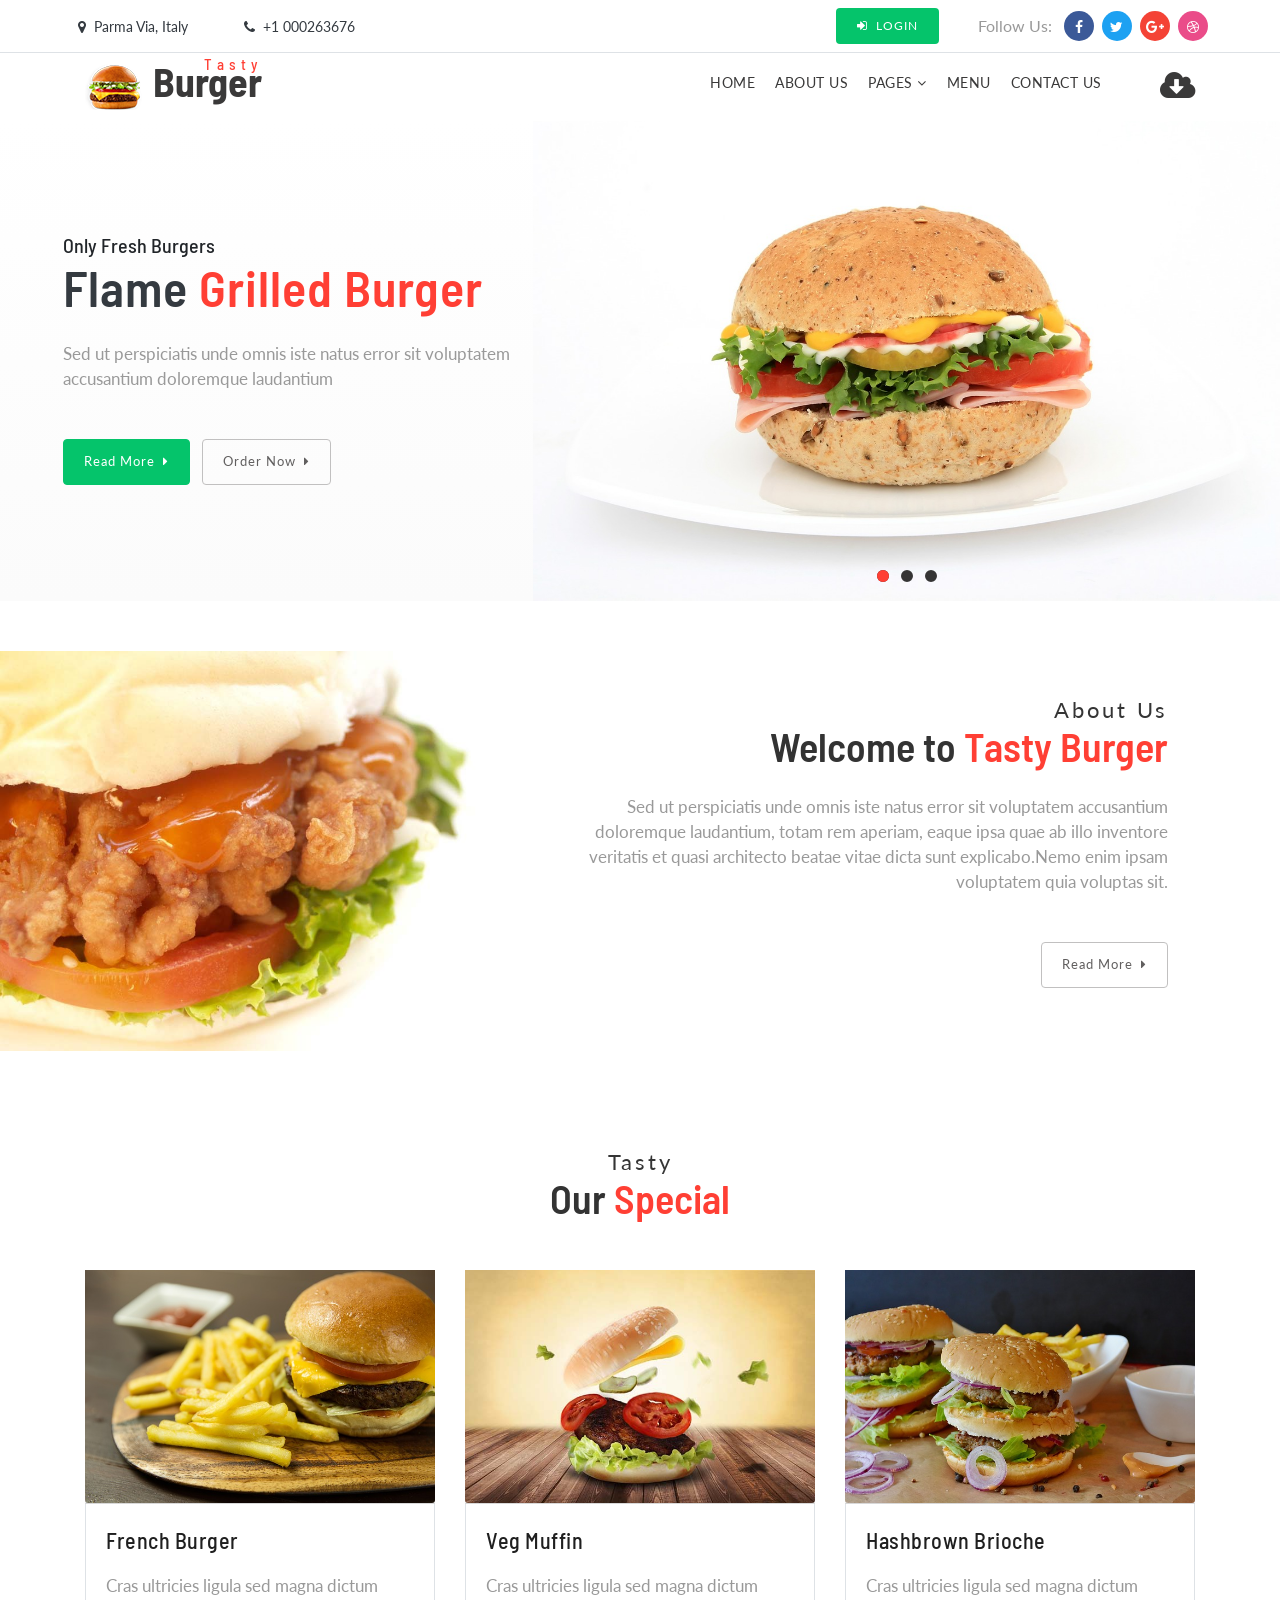
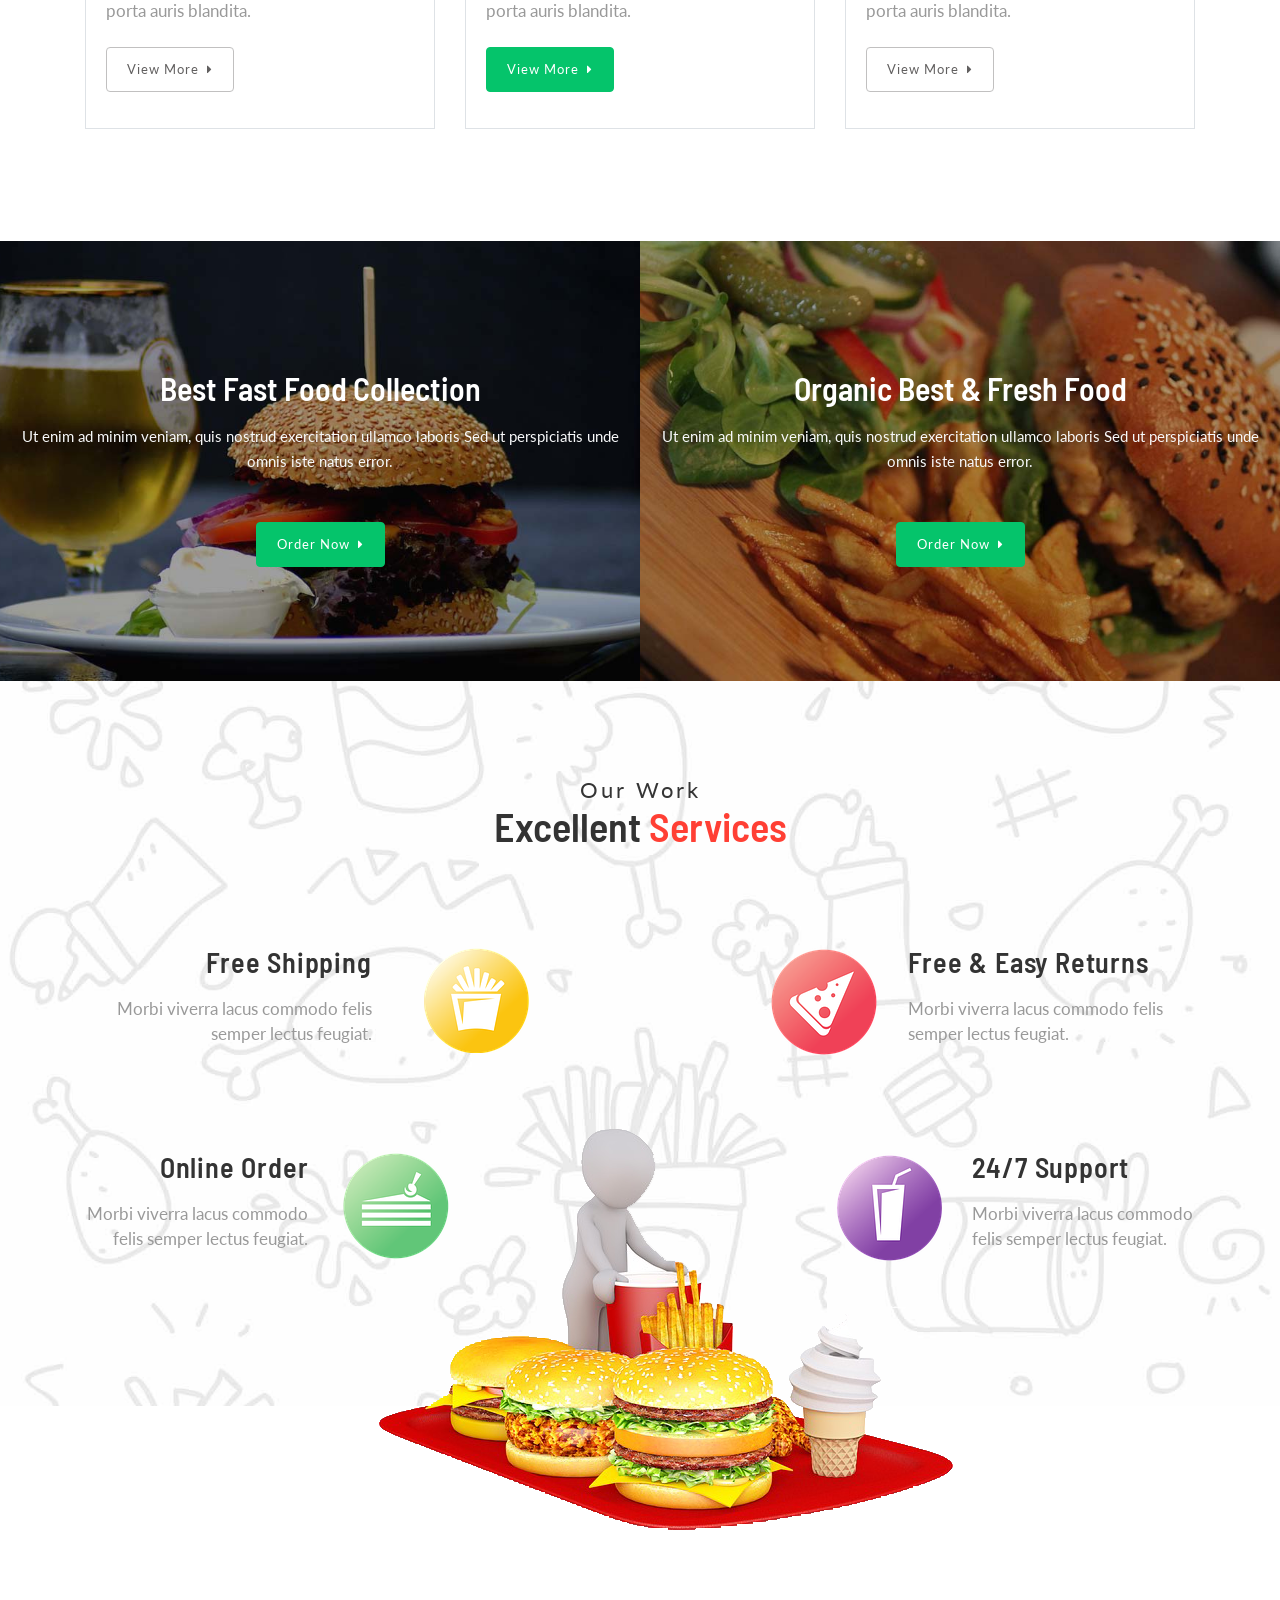
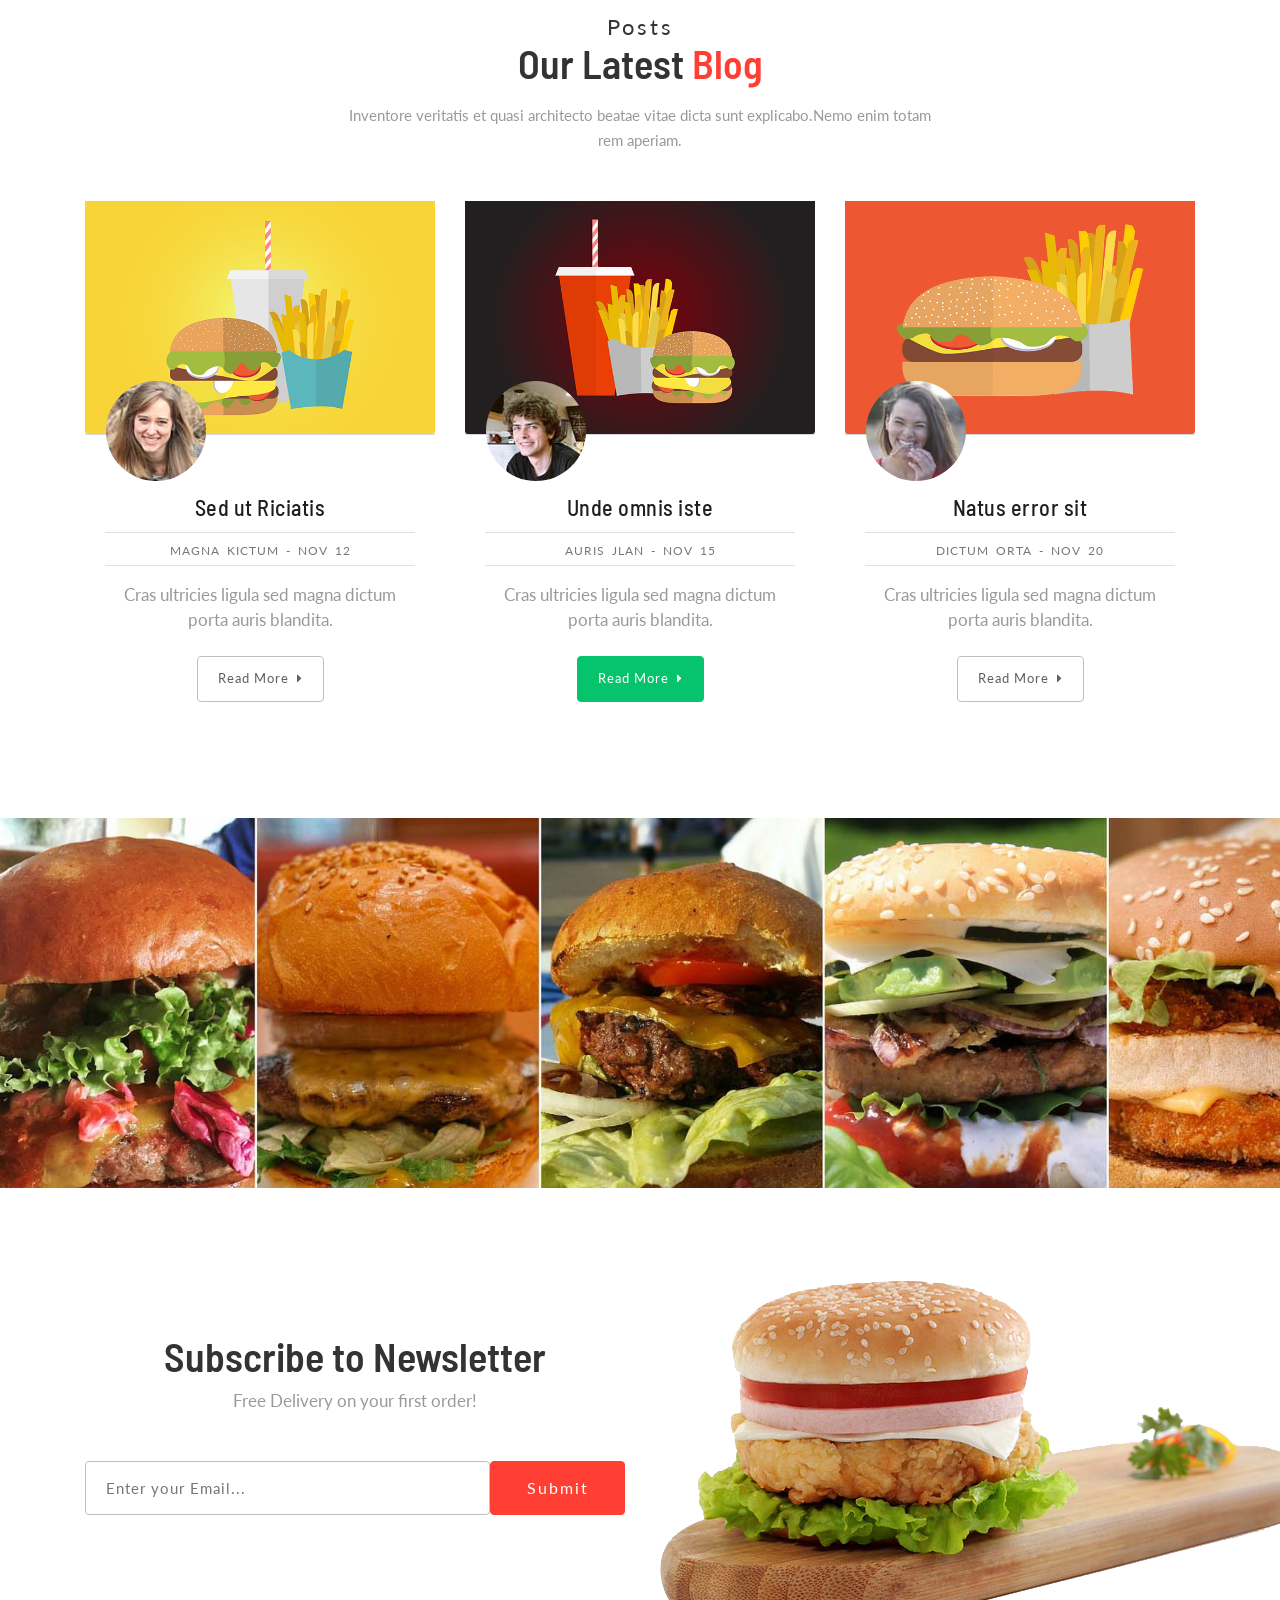
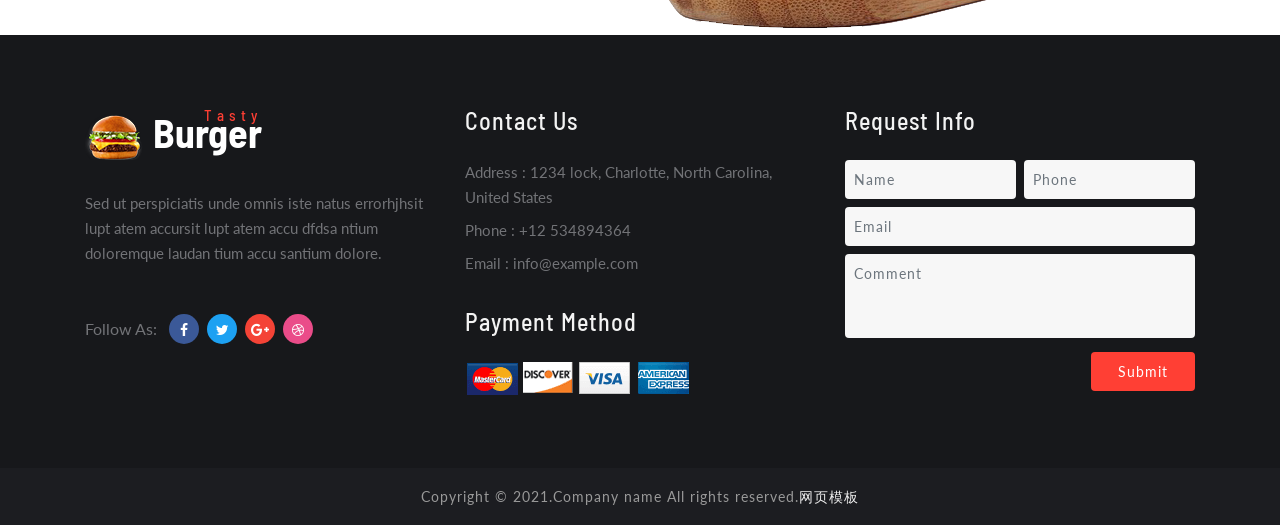
==== index.html @ bb49d958 "first add web file first add web file" ====
<!DOCTYPE html>
<html lang="zxx">

<head>
	<title>Home</title>
	<!-- Meta tag Keywords -->
	<meta name="viewport" content="width=device-width, initial-scale=1">
	<meta charset="UTF-8" />
	<meta name="keywords"
		content="" />
	<script>
		addEventListener("load", function () {
			setTimeout(hideURLbar, 0);
		}, false);

		function hideURLbar() {
			window.scrollTo(0, 1);
		}
	</script>
	<!--// Meta tag Keywords -->

	<!-- Custom-Files -->
	<link rel="stylesheet" href="css/bootstrap.css">
	<!-- Bootstrap-Core-CSS -->
	<link href="css/css_slider.css" type="text/css" rel="stylesheet" media="all">
	<!-- css slider -->
	<link rel="stylesheet" href="css/style.css" type="text/css" media="all" />
	<!-- Style-CSS -->
	<link href="css/font-awesome.min.css" rel="stylesheet">
	<!-- Font-Awesome-Icons-CSS -->
	<!-- //Custom-Files -->

	<!-- Web-Fonts -->
	<link
		href="http://fonts.googleapis.com/css?family=Lato:100,100i,300,300i,400,400i,700,700i,900,900i&amp;subset=latin-ext"
		rel="stylesheet">
	<link
		href="http://fonts.googleapis.com/css?family=Barlow+Semi+Condensed:100,100i,200,200i,300,300i,400,400i,500,500i,600,600i,700,700i,800,800i,900,900i"
		rel="stylesheet">
	<!-- //Web-Fonts -->
</head>

<body>
	<!-- header -->
	<header id="home">
		<!-- top-bar -->
		<div class="top-bar py-2 border-bottom">
			<div class="container">
				<div class="row middle-flex">
					<div class="col-xl-7 col-md-5 top-social-agile mb-md-0 mb-1 text-lg-left text-center">
						<div class="row">
							<div class="col-xl-3 col-6 header-top_w3layouts">
								<p class="text-da">
									<span class="fa fa-map-marker mr-2"></span>Parma Via, Italy
								</p>
							</div>
							<div class="col-xl-3 col-6 header-top_w3layouts">
								<p class="text-da">
									<span class="fa fa-phone mr-2"></span>+1 000263676
								</p>
							</div>
							<div class="col-xl-6"></div>
						</div>
					</div>
					<div class="col-xl-5 col-md-7 top-social-agile text-md-right text-center pr-sm-0 mt-md-0 mt-2">
						<div class="row middle-flex">
							<div class="col-lg-5 col-4 top-w3layouts p-md-0 text-right">
								<!-- login -->
								<a href="login.html" class="btn login-button-2 text-uppercase text-wh">
									<span class="fa fa-sign-in mr-2"></span>Login</a>
								<!-- //login -->
							</div>
							<div class="col-lg-7 col-8 social-grid-w3">
								<!-- social icons -->
								<ul class="top-right-info">
									<li>
										<p>Follow Us:</p>
									</li>
									<li class="facebook-w3">
										<a href="#facebook">
											<span class="fa fa-facebook-f"></span>
										</a>
									</li>
									<li class="twitter-w3">
										<a href="#twitter">
											<span class="fa fa-twitter"></span>
										</a>
									</li>
									<li class="google-w3">
										<a href="#google">
											<span class="fa fa-google-plus"></span>
										</a>
									</li>
									<li class="dribble-w3">
										<a href="#dribble">
											<span class="fa fa-dribbble"></span>
										</a>
									</li>
								</ul>
								<!-- //social icons -->
							</div>
						</div>
					</div>
				</div>
			</div>
		</div>
	</header>
	<!-- //top-bar -->

	<!-- header 2 -->
	<!-- navigation -->
	<div class="main-top py-1">
		<div class="container">
			<div class="nav-content">
				<!-- logo -->
				<h1>
					<a id="logo" class="logo" href="index.html">
						<img src="images/logo.png" alt="" class="img-fluid"><span>Tasty</span> Burger
					</a>
				</h1>
				<!-- //logo -->
				<!-- nav -->
				<div class="nav_web-dealingsls">
					<nav>
						<label for="drop" class="toggle">Menu</label>
						<input type="checkbox" id="drop" />
						<ul class="menu">
							<li><a href="index.html">Home</a></li>
							<li><a href="about.html">About Us</a></li>
							<li>
								<!-- First Tier Drop Down -->
								<label for="drop-3" class="toggle toogle-2">Pages <span class="fa fa-angle-down"
										aria-hidden="true"></span>
								</label>
								<a href="#pages">Pages <span class="fa fa-angle-down" aria-hidden="true"></span></a>
								<input type="checkbox" id="drop-3" />
								<ul>
									<li><a class="drop-text" href="#services">Services</a></li>
									<li><a class="drop-text" href="about.html">Our Chefs</a></li>
									<li><a class="drop-text" href="#blog">Blog</a></li>
									<li><a class="drop-text" href="single.html">Single Page</a></li>
									<li><a class="drop-text" href="login.html">Login</a></li>
									<li><a class="drop-text" href="register.html">Register</a></li>
								</ul>
							</li>
							<li><a href="menu.html">Menu</a></li>
							<li><a href="contact.html">Contact Us</a></li>
							<li>
								<!-- login -->
								<a href="#" target="_blank" class="dwn-button ml-lg-5">
									<span class="fa fa-cloud-download mt-lg-0 mt-4" aria-hidden="true"></span>
								</a>
								<!-- //login -->
							</li>
						</ul>
					</nav>
				</div>
				<!-- //nav -->
			</div>
		</div>
	</div>
	<!-- //navigation -->
	<!-- //header 2 -->

	<!-- banner -->
	<div class="baneer-w3ls">
		<div class="row no-gutters">
			<div class="col-xl-5 col-lg-6">
				<div class="banner-left-w3">
					<div class="container">
						<div class="banner-info_agile_w3ls">
							<h5>Only Fresh Burgers</h5>
							<h3 class="text-da mb-4">Flame <span>Grilled Burger</span> </h3>
							<p>Sed ut perspiciatis unde omnis iste natus error sit voluptatem accusantium doloremque
								laudantium</p>
							<a href="about.html" class="button-w3ls active mt-5">Read More
								<span class="fa fa-caret-right ml-1" aria-hidden="true"></span>
							</a>
							<a href="menu.html" class="button-w3ls mt-5 ml-2">Order Now
								<span class="fa fa-caret-right ml-1" aria-hidden="true"></span>
							</a>
						</div>
					</div>
				</div>
			</div>
			<div class="col-xl-7 col-lg-6 callbacks_container">
				<!-- banner slider -->
				<div class="csslider infinity" id="slider1">
					<input type="radio" name="slides" checked="checked" id="slides_1" />
					<input type="radio" name="slides" id="slides_2" />
					<input type="radio" name="slides" id="slides_3" />
					<ul class="banner_slide_bg">
						<li>
							<div class="banner-top1"></div>
						</li>
						<li>
							<div class="banner-top2"></div>
						</li>
						<li>
							<div class="banner-top3"></div>
						</li>
					</ul>
					<div class="arrows">
						<label for="slides_1"></label>
						<label for="slides_2"></label>
						<label for="slides_3"></label>
					</div>
					<div class="navigation">
						<div>
							<label for="slides_1"></label>
							<label for="slides_2"></label>
							<label for="slides_3"></label>
						</div>
					</div>
				</div>
				<!-- //banner slider -->
			</div>
		</div>
	</div>
	<!-- //banner -->
	<div class="clearfix"></div>

	<!-- about -->
	<div class="about-bottom">
		<div class="row no-gutters">
			<div class="col-lg-5 col-md-6 about">

			</div>
			<div class="col-lg-7 col-md-6 about-right-w3 text-right py-md-5">
				<div class="right-space py-xl-5 py-lg-3">
					<div class="title-section mb-4">
						<p class="w3ls-title-sub">About Us</p>
						<h3 class="w3ls-title">Welcome to <span>Tasty Burger</span></h3>
					</div>
					<p class="about-text">Sed ut perspiciatis unde omnis iste natus error sit voluptatem accusantium
						doloremque
						laudantium, totam rem aperiam, eaque ipsa quae ab illo inventore veritatis et quasi
						architecto
						beatae vitae dicta
						sunt explicabo.Nemo enim ipsam voluptatem quia voluptas sit.</p>
					<a href="about.html" class="button-w3ls mt-5">Read More
						<span class="fa fa-caret-right ml-1" aria-hidden="true"></span>
					</a>
				</div>
			</div>
		</div>
	</div>
	<!-- //about -->

	<!-- specials -->
	<section class="blog_w3ls py-5">
		<div class="container pb-xl-5 pb-lg-3">
			<div class="title-section text-center mb-md-5 mb-4">
				<p class="w3ls-title-sub">Tasty</p>
				<h3 class="w3ls-title">Our <span>Special</span></h3>
			</div>
			<div class="row">
				<!-- blog grid -->
				<div class="col-lg-4 col-md-6">
					<div class="card border-0 med-blog">
						<div class="card-header p-0">
							<a href="menu.html">
								<img class="card-img-bottom" src="images/blog1.jpg" alt="Card image cap">
							</a>
						</div>
						<div class="card-body border border-top-0">
							<h5 class="blog-title card-title m-0"><a href="menu.html">French Burger</a></h5>
							<p class="mt-3">Cras ultricies ligula sed magna dictum porta auris blandita.</p>
							<a href="menu.html" class="btn button-w3ls mt-4 mb-3">View More
								<span class="fa fa-caret-right ml-1" aria-hidden="true"></span>
							</a>
						</div>
					</div>
				</div>
				<!-- //blog grid -->
				<!-- blog grid -->
				<div class="col-lg-4 col-md-6 mt-md-0 mt-5">
					<div class="card border-0 med-blog">
						<div class="card-header p-0">
							<a href="menu.html">
								<img class="card-img-bottom" src="images/blog2.jpg" alt="Card image cap">
							</a>
						</div>
						<div class="card-body border border-top-0">
							<h5 class="blog-title card-title m-0"><a href="menu.html">Veg Muffin</a></h5>
							<p class="mt-3">Cras ultricies ligula sed magna dictum porta auris blandita.</p>
							<a href="menu.html" class="button-w3ls active mt-4 mb-3">View More
								<span class="fa fa-caret-right ml-1" aria-hidden="true"></span>
							</a>
						</div>
					</div>
				</div>
				<!-- //blog grid -->
				<!-- blog grid -->
				<div class="col-lg-4 col-md-6 mt-lg-0 mt-5">
					<div class="card border-0 med-blog">
						<div class="card-header p-0">
							<a href="menu.html">
								<img class="card-img-bottom" src="images/blog3.jpg" alt="Card image cap">
							</a>
						</div>
						<div class="card-body border border-top-0">
							<h5 class="blog-title card-title m-0"><a href="menu.html">Hashbrown Brioche</a></h5>
							<p class="mt-3">Cras ultricies ligula sed magna dictum porta auris blandita.</p>
							<a href="menu.html" class="button-w3ls mt-4 mb-3">View More
								<span class="fa fa-caret-right ml-1" aria-hidden="true"></span>
							</a>
						</div>
					</div>
				</div>
				<!-- //blog grid -->
			</div>
		</div>
	</section>
	<!-- //specials -->

	<!-- two grids -->
	<section class="offer pt-lg-3">
		<div class="row no-gutters">
			<div class="col-md-6 p-0">
				<div class="blog-sec-w3">
					<div class="text-blog-w3 text-center p-2">
						<h4 class="text-wh mb-3"><a href="menu.html">Best Fast Food Collection</a></h4>
						<p class="text-li">Ut enim ad minim veniam, quis nostrud exercitation ullamco laboris Sed
							ut perspiciatis
							unde omnis iste natus error.</p>
						<a href="menu.html" class="button-w3ls active mt-5">Order Now
							<span class="fa fa-caret-right ml-1" aria-hidden="true"></span>
						</a>
					</div>
				</div>
			</div>
			<div class="col-md-6 p-0">
				<div class="blog-sec-w3 blog-sec-w3-2">
					<div class="text-blog-w3 text-center p-2">
						<h4 class="text-wh mb-3"><a href="menu.html">Organic Best & Fresh Food</a></h4>
						<p class="text-li">Ut enim ad minim veniam, quis nostrud exercitation ullamco laboris Sed
							ut perspiciatis
							unde omnis iste natus error.</p>
						<a href="menu.html" class="button-w3ls active mt-5">Order Now
							<span class="fa fa-caret-right ml-1" aria-hidden="true"></span>
						</a>
					</div>
				</div>
			</div>
		</div>
	</section>
	<!-- //two grids -->

	<!-- services -->
	<section class="middle py-5" id="services">
		<div class="container py-xl-5 py-lg-3">
			<div class="title-section text-center mb-md-5 mb-4">
				<p class="w3ls-title-sub">Our Work</p>
				<h3 class="w3ls-title mb-3">Excellent <span>Services</span></h3>
			</div>
			<div class="row grids-w3 py-xl-5 py-lg-4 pt-lg-0 pt-4">
				<div class="col-lg-5 w3pvt-lauits_banner_bottom_left">
					<div class="row">
						<div class="col-8 wthree_banner_bottom_grid_right text-right">
							<h4 class="mb-3"><a href="login.html">Free Shipping</a></h4>
							<p>Morbi viverra lacus commodo felis semper lectus feugiat.</p>
						</div>
						<div class="col-4 wthree_banner_bottom_grid_left text-lg-right text-center">
							<img src="images/s1.png" alt="" class="img-fluid">
						</div>
					</div>
				</div>
				<div class="col-lg-2 w3pvt-lauits_banner_bottom_left">

				</div>
				<div class="col-lg-5 w3pvt-lauits_banner_bottom_left mt-lg-0 mt-4">
					<div class="row">
						<div class="col-4 wthree_banner_bottom_grid_left text-lg-right text-center">
							<img src="images/s2.png" alt="" class="img-fluid">
						</div>
						<div class="col-8 wthree_banner_bottom_grid_right">
							<h4 class="mb-3"><a href="login.html">Free & Easy Returns</a></h4>
							<p>Morbi viverra lacus commodo felis semper lectus feugiat.</p>
						</div>
					</div>
				</div>
			</div>
			<div class="row grids-w3 py-xl-5 py-lg-4 mt-lg-0 mt-4">
				<div class="col-lg-4 w3pvt-lauits_banner_bottom_left">
					<div class="row">
						<div class="col-8 wthree_banner_bottom_grid_right text-right pl-lg-0">
							<h4 class="mb-3"><a href="login.html">Online Order</a></h4>
							<p>Morbi viverra lacus commodo felis semper lectus feugiat.</p>
						</div>
						<div class="col-4 wthree_banner_bottom_grid_left text-lg-right text-center pr-lg-0">
							<img src="images/s3.png" alt="" class="img-fluid">
						</div>
					</div>
				</div>
				<div class="col-lg-4 w3pvt-lauits_banner_bottom_left pr-0">

				</div>
				<div class="col-lg-4 w3pvt-lauits_banner_bottom_left mt-lg-0 mt-4">
					<div class="row">
						<div class="col-4 wthree_banner_bottom_grid_left text-lg-right text-center pl-lg-0">
							<img src="images/s4.png" alt="" class="img-fluid">
						</div>
						<div class="col-8 wthree_banner_bottom_grid_right pr-lg-0">
							<h4 class="mb-3"><a href="login.html">24/7 Support</a></h4>
							<p>Morbi viverra lacus commodo felis semper lectus feugiat.</p>
						</div>
					</div>
				</div>
			</div>
		</div>
		<div class="img-blog-2">
			<img src="images/img.png" alt="" class="img-fluid">
		</div>
	</section>
	<!-- //services -->

	<!-- blog -->
	<section class="blog_w3ls py-5" id="blog">
		<div class="container py-xl-5 py-lg-3">
			<div class="title-section text-center mb-md-5 mb-4">
				<p class="w3ls-title-sub">Posts</p>
				<h3 class="w3ls-title mb-3">Our Latest <span>Blog</span></h3>
				<p class="titile-para-text mx-auto">Inventore veritatis et quasi architecto beatae vitae dicta sunt
					explicabo.Nemo
					enim totam rem aperiam.</p>
			</div>
			<div class="row">
				<!-- blog grid -->
				<div class="col-lg-4 col-md-6">
					<div class="card border-0">
						<div class="card-header p-0">
							<a href="single.html">
								<img src="images/blog1.png" class="card-img-bottom img-fluid" alt="image">
							</a>
							<img src="images/te1.jpg" alt="" class="img-blog rounded-circle img-fluid">
						</div>
						<div class="card-body text-center pt-5 mt-2">
							<h5 class="blog-title card-title mb-2"><a href="single.html">Sed ut Riciatis</a></h5>
							<div class="blog_w3icon border-top border-bottom py-1 mb-3">
								<span>
									Magna Kictum - Nov 12</span>
							</div>
							<p>Cras ultricies ligula sed magna dictum porta auris blandita.</p>
							<a href="single.html" class="button-w3ls mt-4">Read More
								<span class="fa fa-caret-right ml-1" aria-hidden="true"></span>
							</a>
						</div>
					</div>
				</div>
				<!-- //blog grid -->
				<!-- blog grid -->
				<div class="col-lg-4 col-md-6">
					<div class="card border-0">
						<div class="card-header p-0">
							<a href="single.html">
								<img src="images/blog2.png" class="card-img-bottom img-fluid" alt="image">
							</a>
							<img src="images/te2.jpg" alt="" class="img-blog rounded-circle img-fluid">
						</div>
						<div class="card-body text-center pt-5 mt-2">
							<h5 class="blog-title card-title mb-2"><a href="single.html">Unde omnis iste</a></h5>
							<div class="blog_w3icon border-top border-bottom py-1 mb-3">
								<span>
									Auris Jlan - Nov 15</span>
							</div>
							<p>Cras ultricies ligula sed magna dictum porta auris blandita.</p>
							<a href="single.html" class="button-w3ls active mt-4">Read More
								<span class="fa fa-caret-right ml-1" aria-hidden="true"></span>
							</a>
						</div>
					</div>
				</div>
				<!-- //blog grid -->
				<!-- blog grid -->
				<div class="col-lg-4 col-md-6 mt-lg-0 mt-4">
					<div class="card border-0">
						<div class="card-header p-0">
							<a href="single.html">
								<img src="images/blog3.png" class="card-img-bottom img-fluid" alt="image">
							</a>
							<img src="images/te3.jpg" alt="" class="img-blog rounded-circle img-fluid">
						</div>
						<div class="card-body text-center pt-5 mt-2">
							<h5 class="blog-title card-title mb-2"><a href="single.html">Natus error sit</a></h5>
							<div class="blog_w3icon border-top border-bottom py-1 mb-3">
								<span>
									Dictum Orta - Nov 20</span>
							</div>
							<p>Cras ultricies ligula sed magna dictum porta auris blandita.</p>
							<a href="single.html" class="button-w3ls mt-4">Read More
								<span class="fa fa-caret-right ml-1" aria-hidden="true"></span>
							</a>
						</div>
					</div>
				</div>
				<!-- //blog grid -->
			</div>
		</div>
	</section>
	<!-- //blog -->

	<!-- slides images -->
	<section class="wthree-slider" id="masthead">

	</section>
	<!-- //slides images -->

	<!-- newsletter -->
	<section class="subscribe-main py-5">
		<div class="container py-xl-5 py-3">
			<div class="row pb-lg-4 pt-lg-5">
				<div class="col-lg-6 col-md-9 text-center">
					<h3 class="w3ls-title mb-2">Subscribe to Newsletter</h3>
					<p class="mb-xl-5 mb-4">Free Delivery on your first order!</p>
					<form action="#" method="post" class="d-flex newsletter-info">
						<input type="email" name="email" placeholder="Enter your Email..." required="">
						<button type="submit">Submit</button>
					</form>
				</div>
				<div class="col-lg-6 col-md-3">

				</div>
			</div>
			<img src="images/sub.png" alt="" class="img-fluid sub-img">
		</div>
	</section>
	<!-- //newsletter -->

	<!-- footer -->
	<footer class="py-5">
		<div class="container py-xl-4">
			<div class="row footer-top">
				<div class="col-lg-4 footer-grid_section_1its footer-text">
					<!-- logo -->
					<h2>
						<a class="logo text-wh" href="index.html">
							<img src="images/logo.png" alt="" class="img-fluid"><span>Tasty</span> Burger
						</a>
					</h2>
					<!-- //logo -->
					<p class="mt-lg-4 mt-3 mb-lg-5 mb-4">Sed ut perspiciatis unde omnis iste natus errorhjhsit lupt
						atem
						accursit lupt atem accu
						dfdsa
						ntium doloremque laudan tium accu santium dolore.</p>
					<!-- social icons -->
					<ul class="top-right-info">
						<li>
							<p>Follow As:</p>
						</li>
						<li class="facebook-w3">
							<a href="#facebbok">
								<span class="fa fa-facebook-f"></span>
							</a>
						</li>
						<li class="twitter-w3">
							<a href="#twitter">
								<span class="fa fa-twitter"></span>
							</a>
						</li>
						<li class="google-w3">
							<a href="#google">
								<span class="fa fa-google-plus"></span>
							</a>
						</li>
						<li class="dribble-w3">
							<a href="#dribble">
								<span class="fa fa-dribbble"></span>
							</a>
						</li>
					</ul>
					<!-- //social icons -->
				</div>
				<div class="col-lg-4 footer-grid_section_1its my-lg-0 my-sm-4 my-4">
					<div class="footer-title">
						<h3>Contact Us</h3>
					</div>
					<div class="footer-text mt-4">
						<p>Address : 1234 lock, Charlotte, North Carolina, United States</p>
						<p class="my-2">Phone : +12 534894364</p>
						<p>Email : <a href="mailto:info@example.com">info@example.com</a></p>
					</div>
					<div class="footer-title mt-4 pt-md-2">
						<h3>Payment Method</h3>
					</div>
					<ul class="list-unstyled payment-links mt-4">
						<li>
							<a href="login.html"><img src="images/pay2.png" alt=""></a>
						</li>
						<li>
							<a href="login.html"><img src="images/pay5.png" alt=""></a>
						</li>
						<li>
							<a href="login.html"><img src="images/pay1.png" alt=""></a>
						</li>
						<li>
							<a href="login.html"><img src="images/pay4.png" alt=""></a>
						</li>
					</ul>
				</div>
				<div class="col-lg-4 footer-grid_section_1its">
					<div class="footer-title">
						<h3>Request Info</h3>
					</div>
					<div class="info-form-right mt-4 p-0">
						<form action="#" method="post">
							<div class="row">
								<div class="col-lg-6 form-group mb-2 pr-lg-1">
									<input type="text" class="form-control" name="Name" placeholder="Name" required="">
								</div>
								<div class="col-lg-6 form-group mb-2 pl-lg-1">
									<input type="text" class="form-control" name="Phone" placeholder="Phone"
										required="">
								</div>
							</div>
							<div class="form-group mb-2">
								<input type="email" class="form-control" name="Email" placeholder="Email" required="">
							</div>
							<div class="form-group mb-2">
								<textarea name="Comment" class="form-control" placeholder="Comment"
									required=""></textarea>
							</div>
							<button type="submit" class="btn submit-contact ml-auto">Submit</button>
						</form>
					</div>
				</div>
			</div>
		</div>
	</footer>
	<!-- //footer -->
	<!-- copyright -->
	<div class="cpy-right text-center py-3">
		<p>Copyright &copy; 2021.Company name All rights reserved.<a target="_blank" href="http://sc.chinaz.com/moban/">&#x7F51;&#x9875;&#x6A21;&#x677F;</a></p>
	</div>
	<!-- //copyright -->
	<!-- move top icon -->
	<a href="#home" class="move-top text-center">
		<span class="fa fa-level-up" aria-hidden="true"></span>
	</a>
	<!-- //move top icon -->

</body>

</html>
---- css/css_slider.css ----
.csslider {
    position: relative;
}

.csslider>input {
    display: none;
}

.csslider>input:nth-of-type(4):checked~ul li:first-of-type {
    margin-left: -300%;
}

.csslider>input:nth-of-type(3):checked~ul li:first-of-type {
    margin-left: -200%;
}

.csslider>input:nth-of-type(2):checked~ul li:first-of-type {
    margin-left: -100%;
}

.csslider>input:nth-of-type(1):checked~ul li:first-of-type {
    margin-left: 0%;
}

.csslider>ul {
    position: relative;
    font-size: 0;
    line-height: 0;
    margin: 0 auto;
    padding: 0;
    overflow: hidden;
    white-space: nowrap;
    -moz-box-sizing: border-box;
    -webkit-box-sizing: border-box;
    box-sizing: border-box;
}

.csslider>ul>li {
    position: relative;
    display: inline-block;
    width: 100%;
    height: 100%;
    overflow: visible;
    font-size: 15px;
    font-size: initial;
    line-height: normal;
    -moz-transition: all 0.5s cubic-bezier(0.4, 1.3, 0.65, 1);
    -o-transition: all 0.5s ease-out;
    -webkit-transition: all 0.5s cubic-bezier(0.4, 1.3, 0.65, 1);
    transition: all 0.5s cubic-bezier(0.4, 1.3, 0.65, 1);
    vertical-align: top;
    -moz-box-sizing: border-box;
    -webkit-box-sizing: border-box;
    box-sizing: border-box;
    white-space: normal;
}

.csslider>.navigation {
    position: absolute;
    bottom: 6%;
    left: 50%;
    z-index: 99;
    margin-bottom: -10px;
    font-size: 0;
    line-height: 0;
    text-align: center;
    -webkit-touch-callout: none;
    -webkit-user-select: none;
    -khtml-user-select: none;
    -moz-user-select: none;
    -ms-user-select: none;
    user-select: none;
}

.csslider>.navigation>div {
    margin-left: -100%;
}

.csslider>.navigation label {
    position: relative;
    display: inline-block;
    cursor: pointer;
    border-radius: 50%;
    margin: 0 6px;
    padding: 4px;
    background: #353535;
    border: 2px solid #353535;
}

.csslider>.navigation label:hover:after {
    opacity: 1;
}

.csslider>.navigation label:after {
    content: '';
    position: absolute;
    left: 50%;
    top: 50%;
    margin-left: -6px;
    margin-top: -6px;
    background: #ff3f34;
    border-radius: 50%;
    padding: 6px;
    opacity: 0;
}

.csslider.inside .navigation {
    bottom: 10px;
    margin-bottom: 10px;
}

.csslider.inside .navigation label {
    border: 1px solid #7e7e7e;
}

.csslider>input:nth-of-type(1):checked~.navigation label:nth-of-type(1):after,
.csslider>input:nth-of-type(2):checked~.navigation label:nth-of-type(2):after,
.csslider>input:nth-of-type(3):checked~.navigation label:nth-of-type(3):after {
    opacity: 1;
}

.csslider.infinity>input:first-of-type:checked~.arrows label.goto-last,
.csslider>input:nth-of-type(1):checked~.arrows>label:nth-of-type(0),
.csslider>input:nth-of-type(2):checked~.arrows>label:nth-of-type(1),
.csslider>input:nth-of-type(3):checked~.arrows>label:nth-of-type(2) {
    display: block;
    left: 0;
    right: auto;
    -moz-transform: rotate(45deg);
    -ms-transform: rotate(45deg);
    -o-transform: rotate(45deg);
    -webkit-transform: rotate(45deg);
    transform: rotate(45deg);
}

.csslider.infinity>input:last-of-type:checked~.arrows label.goto-first,
.csslider>input:nth-of-type(1):checked~.arrows>label:nth-of-type(2),
.csslider>input:nth-of-type(2):checked~.arrows>label:nth-of-type(3) {
    display: block;
    right: 0;
    left: auto;
    -moz-transform: rotate(225deg);
    -ms-transform: rotate(225deg);
    -o-transform: rotate(225deg);
    -webkit-transform: rotate(225deg);
    transform: rotate(225deg);
}

/*#region MODULES */
/* arrows left and right */
.csslider>.arrows {
    -webkit-touch-callout: none;
    -webkit-user-select: none;
    -khtml-user-select: none;
    -moz-user-select: none;
    -ms-user-select: none;
    user-select: none;
    display: none;
}

.csslider.inside .navigation {
    bottom: 10px;
    margin-bottom: 10px;
}

.csslider.inside .navigation label {
    border: 1px solid #7e7e7e;
}

.csslider>input:nth-of-type(1):checked~.navigation label:nth-of-type(1):after,
.csslider>input:nth-of-type(2):checked~.navigation label:nth-of-type(2):after,
.csslider>input:nth-of-type(3):checked~.navigation label:nth-of-type(3):after,
.csslider>input:nth-of-type(4):checked~.navigation label:nth-of-type(4):after,
.csslider>input:nth-of-type(5):checked~.navigation label:nth-of-type(5):after,
.csslider>input:nth-of-type(6):checked~.navigation label:nth-of-type(6):after,
.csslider>input:nth-of-type(7):checked~.navigation label:nth-of-type(7):after,
.csslider>input:nth-of-type(8):checked~.navigation label:nth-of-type(8):after,
.csslider>input:nth-of-type(9):checked~.navigation label:nth-of-type(9):after,
.csslider>input:nth-of-type(10):checked~.navigation label:nth-of-type(10):after,
.csslider>input:nth-of-type(11):checked~.navigation label:nth-of-type(11):after {
    opacity: 1;
}

.csslider>.arrows {
    position: absolute;
    top: 50%;
    width: 100%;
    height: 26px;
    z-index: 99;
    -moz-box-sizing: content-box;
    -webkit-box-sizing: content-box;
    box-sizing: content-box;
}

.csslider>.arrows label {
    display: none;
    position: absolute;
    top: -50%;
    padding: 9px;
    box-shadow: inset 2px -2px 0 1px #304659;
    cursor: pointer;
    -moz-transition: box-shadow 0.15s, margin 0.15s;
    -o-transition: box-shadow 0.15s, margin 0.15s;
    -webkit-transition: box-shadow 0.15s, margin 0.15s;
    transition: box-shadow 0.15s, margin 0.15s;
}

.csslider>.arrows label:hover {
    margin: 0;
    opacity: .8;
}

.csslider>.arrows label:before {
    content: '';
    position: absolute;
    top: -100%;
    left: -100%;
    height: 300%;
    width: 300%;
}

.csslider.infinity>input:first-of-type:checked~.arrows label.goto-last,
.csslider>input:nth-of-type(1):checked~.arrows>label:nth-of-type(0),
.csslider>input:nth-of-type(2):checked~.arrows>label:nth-of-type(1),
.csslider>input:nth-of-type(3):checked~.arrows>label:nth-of-type(2),
.csslider>input:nth-of-type(4):checked~.arrows>label:nth-of-type(3),
.csslider>input:nth-of-type(5):checked~.arrows>label:nth-of-type(4),
.csslider>input:nth-of-type(6):checked~.arrows>label:nth-of-type(5),
.csslider>input:nth-of-type(7):checked~.arrows>label:nth-of-type(6),
.csslider>input:nth-of-type(8):checked~.arrows>label:nth-of-type(7),
.csslider>input:nth-of-type(9):checked~.arrows>label:nth-of-type(8),
.csslider>input:nth-of-type(10):checked~.arrows>label:nth-of-type(9),
.csslider>input:nth-of-type(11):checked~.arrows>label:nth-of-type(10) {
    display: block;
    left: 5%;
    right: auto;
    -moz-transform: rotate(45deg);
    -ms-transform: rotate(45deg);
    -o-transform: rotate(45deg);
    -webkit-transform: rotate(45deg);
    transform: rotate(45deg);
}

.csslider.infinity>input:last-of-type:checked~.arrows label.goto-first,
.csslider>input:nth-of-type(1):checked~.arrows>label:nth-of-type(2),
.csslider>input:nth-of-type(2):checked~.arrows>label:nth-of-type(3),
.csslider>input:nth-of-type(3):checked~.arrows>label:nth-of-type(4),
.csslider>input:nth-of-type(4):checked~.arrows>label:nth-of-type(5),
.csslider>input:nth-of-type(5):checked~.arrows>label:nth-of-type(6),
.csslider>input:nth-of-type(6):checked~.arrows>label:nth-of-type(7),
.csslider>input:nth-of-type(7):checked~.arrows>label:nth-of-type(8),
.csslider>input:nth-of-type(8):checked~.arrows>label:nth-of-type(9),
.csslider>input:nth-of-type(9):checked~.arrows>label:nth-of-type(10),
.csslider>input:nth-of-type(10):checked~.arrows>label:nth-of-type(11),
.csslider>input:nth-of-type(11):checked~.arrows>label:nth-of-type(12) {
    display: block;
    right: 5%;
    left: auto;
    -moz-transform: rotate(225deg);
    -ms-transform: rotate(225deg);
    -o-transform: rotate(225deg);
    -webkit-transform: rotate(225deg);
    transform: rotate(225deg);
}

#slider1 {
    width: 100%;
}

@media screen and (max-width:1080px) {

    .csslider.infinity>input:first-of-type:checked~.arrows label.goto-last,
    .csslider>input:nth-of-type(1):checked~.arrows>label:nth-of-type(0),
    .csslider>input:nth-of-type(2):checked~.arrows>label:nth-of-type(1),
    .csslider>input:nth-of-type(3):checked~.arrows>label:nth-of-type(2),
    .csslider>input:nth-of-type(4):checked~.arrows>label:nth-of-type(3),
    .csslider>input:nth-of-type(5):checked~.arrows>label:nth-of-type(4),
    .csslider>input:nth-of-type(6):checked~.arrows>label:nth-of-type(5),
    .csslider>input:nth-of-type(7):checked~.arrows>label:nth-of-type(6),
    .csslider>input:nth-of-type(8):checked~.arrows>label:nth-of-type(7),
    .csslider>input:nth-of-type(9):checked~.arrows>label:nth-of-type(8),
    .csslider>input:nth-of-type(10):checked~.arrows>label:nth-of-type(9),
    .csslider>input:nth-of-type(11):checked~.arrows>label:nth-of-type(10) {
        left: 4%;
    }

    .csslider.infinity>input:last-of-type:checked~.arrows label.goto-first,
    .csslider>input:nth-of-type(1):checked~.arrows>label:nth-of-type(2),
    .csslider>input:nth-of-type(2):checked~.arrows>label:nth-of-type(3),
    .csslider>input:nth-of-type(3):checked~.arrows>label:nth-of-type(4),
    .csslider>input:nth-of-type(4):checked~.arrows>label:nth-of-type(5),
    .csslider>input:nth-of-type(5):checked~.arrows>label:nth-of-type(6),
    .csslider>input:nth-of-type(6):checked~.arrows>label:nth-of-type(7),
    .csslider>input:nth-of-type(7):checked~.arrows>label:nth-of-type(8),
    .csslider>input:nth-of-type(8):checked~.arrows>label:nth-of-type(9),
    .csslider>input:nth-of-type(9):checked~.arrows>label:nth-of-type(10),
    .csslider>input:nth-of-type(10):checked~.arrows>label:nth-of-type(11),
    .csslider>input:nth-of-type(11):checked~.arrows>label:nth-of-type(12) {
        right: 4%;
    }
}

@media screen and (max-width: 667px) {
    .csslider>.arrows label {
        padding: 7px;
    }
}

@media screen and (max-width: 480px) {
    .csslider>.arrows label {
        padding: 6px;
    }

    .csslider>.navigation {
        bottom: 6%;
    }
}

@media screen and (max-width: 414px) {

    .csslider.infinity>input:last-of-type:checked~.arrows label.goto-first,
    .csslider>input:nth-of-type(1):checked~.arrows>label:nth-of-type(2),
    .csslider>input:nth-of-type(2):checked~.arrows>label:nth-of-type(3),
    .csslider>input:nth-of-type(3):checked~.arrows>label:nth-of-type(4),
    .csslider>input:nth-of-type(4):checked~.arrows>label:nth-of-type(5),
    .csslider>input:nth-of-type(5):checked~.arrows>label:nth-of-type(6),
    .csslider>input:nth-of-type(6):checked~.arrows>label:nth-of-type(7),
    .csslider>input:nth-of-type(7):checked~.arrows>label:nth-of-type(8),
    .csslider>input:nth-of-type(8):checked~.arrows>label:nth-of-type(9),
    .csslider>input:nth-of-type(9):checked~.arrows>label:nth-of-type(10),
    .csslider>input:nth-of-type(10):checked~.arrows>label:nth-of-type(11),
    .csslider>input:nth-of-type(11):checked~.arrows>label:nth-of-type(12) {
        right: 5%;
    }
}

@media screen and (max-width: 375px) {

    .csslider.infinity>input:last-of-type:checked~.arrows label.goto-first,
    .csslider>input:nth-of-type(1):checked~.arrows>label:nth-of-type(2),
    .csslider>input:nth-of-type(2):checked~.arrows>label:nth-of-type(3),
    .csslider>input:nth-of-type(3):checked~.arrows>label:nth-of-type(4),
    .csslider>input:nth-of-type(4):checked~.arrows>label:nth-of-type(5),
    .csslider>input:nth-of-type(5):checked~.arrows>label:nth-of-type(6),
    .csslider>input:nth-of-type(6):checked~.arrows>label:nth-of-type(7),
    .csslider>input:nth-of-type(7):checked~.arrows>label:nth-of-type(8),
    .csslider>input:nth-of-type(8):checked~.arrows>label:nth-of-type(9),
    .csslider>input:nth-of-type(9):checked~.arrows>label:nth-of-type(10),
    .csslider>input:nth-of-type(10):checked~.arrows>label:nth-of-type(11),
    .csslider>input:nth-of-type(11):checked~.arrows>label:nth-of-type(12) {
        right: 6%;
    }
}
---- css/style.css ----
/*-- Reset Code --*/
body {
    padding: 0;
    margin: 0;
    background: #FFF;
    font-family: 'Lato', sans-serif;
}

body a:hover {
    text-decoration: none;
}

body a:focus,
a:hover {
    text-decoration: none;
}

body a:hover,
body button:hover {
    opacity: .8;
}

h1,
h2,
h3,
h4,
h5,
h6 {
    margin: 0;
    padding: 0;
    font-family: 'Barlow Semi Condensed', sans-serif;

}

p {
    margin: 0;
    padding: 0;
    font-size: 17px;
    line-height: 25px;
    color: #999;
    font-family: 'Lato', sans-serif;
    font-weight: normal;
}

ul,
ol {
    margin: 0;
    padding: 0;
}

label {
    margin: 0;
}

a:focus,
a:hover {
    text-decoration: none;
    outline: none
}

.text-wh {
    color: #fff;
}

.text-da {
    color: #343a40;
}

.text-li {
    color: #f8f9fa;
}

html {
    scroll-behavior: smooth;
}

/* //Reset Code */

/* bottom-to-top */
a.move-top {
    position: fixed;
    bottom: 1.5%;
    right: 2%;
    z-index: 0;
}

a.move-top span {
    color: #ff3f34;
    font-size: 30px;
}

/* //bottom-to-top */

/* header */
/* top bar */
.header-top_w3layouts {
    padding: 0 .5em;
}

/* social icons */
.top-right-info li a {
    color: #fff;
    width: 30px;
    height: 30px;
    line-height: 30px;
    text-align: center;
    border-radius: 50%;
    margin: 0 2px;
    display: inline-block;
    transition: 0.3s all;
    -webkit-transition: 0.3s all;
    -moz-transition: 0.3s all;
    -o-transition: 0.3s all;
    -ms-transition: 0.3s all;
}

.top-right-info li a span {
    color: #fff;
    font-size: 14px;
}

.top-right-info li p {
    margin-right: 6px;
    font-size: 16px;
}

.top-right-info li.facebook-w3 a {
    background: #3b5998;
}

.top-right-info li.twitter-w3 a {
    background: #1da1f2;
}

.top-right-info li.google-w3 a {
    background: #F44336;
}

.top-right-info li.dribble-w3 a {
    background: #ea4c89;
}

.top-right-info li {
    display: inline-block;
}

nav li:last-child {
    margin: 0;
}

/* //social icons */
.header-top_w3layouts p,
.header-w3layouts p,
.top-w3layouts p {
    font-size: 14px;
}

a.login-button-2 {
    letter-spacing: 1px;
    font-size: 12px;
    background: #05c46b;
    padding: 8px 20px;
    border-radius: 4px;
    color: #fff;
}

.middle-flex {
    align-items: center;
}

/* //top bar */
/* header 2 */
.nav-content {
    display: flex;
    align-items: center;
}

.nav_web-dealingsls {
    margin-left: auto;
}

/* navigation */
/* CSS Document */
.toggle-2,
.toggle,
[id^=drop] {
    display: none;
}

/* Giving a background-color to the nav container. */
nav {
    margin: 0;
    padding: 0;
}

/* Since we'll have the "ul li" "float:left"
 * we need to add a clear after the container. */
nav:after {
    content: "";
    display: table;
    clear: both;
}

/* Removing padding, margin and "list-style" from the "ul",
 * and adding "position:reltive" */
nav ul {
    padding: 0;
    margin: 0;
    list-style: none;
    position: relative;
}

/* Positioning the navigation items inline */
nav ul li {
    display: inline-block;
    float: left;
}

/* Styling the links */
nav li {
    margin: 0 10px;
}

nav a {
    color: #3a3939;
    font-weight: 400;
    font-size: 14px;
    display: inline-block;
    text-transform: uppercase;
    letter-spacing: .5px;
}

/* Background color change on Hover */
nav a:hover {
    color: #3a3939;
}

/* Hide Dropdowns by Default
 * and giving it a position of absolute */
nav ul ul {
    display: none;
    position: absolute;
    top: 24px;
    background: #fff;
    padding: 10px;
    z-index: 9;
    border: 1px solid #e4e4e4;
    /* has to be the same number as the "line-height" of "nav a" */
}

/* Display Dropdowns on Hover */
nav ul li:hover>ul {
    display: inherit;
}

/* Fisrt Tier Dropdown */
nav ul ul li {
    width: 170px;
    float: none;
    display: list-item;
    position: relative;
    margin: 0;
}

nav ul ul li a {
    display: block;
    font-size: 13px;
    padding: 6px 10px;
}

a.drop-text:hover {
    background: #f5f5f5;
}

/* Second, Third and more Tiers	
 * We move the 2nd and 3rd etc tier dropdowns to the left
 * by the amount of the width of the first tier.
*/
nav ul ul ul li {
    position: relative;
    top: -60px;
    /* has to be the same number as the "width" of "nav ul ul li" */
    left: 170px;
}

/* Change ' +' in order to change the Dropdown symbol */
li>a:only-child:after {
    content: '';
}

/* Media Queries
--------------------------------------------- */
@media all and (max-width : 991px) {
    #logo {
        float: left;
    }

    /* Hide the navigation menu by default */
    /* Also hide the  */
    .toggle+a,
    .menu {
        display: none;
    }


    /* Stylinf the toggle lable */
    .toggle {
        display: block;
        padding: 8px 15px 10px;
        font-size: 15px;
        text-decoration: none;
        border: none;
        float: right;
        background-color: #eee;
        color: #111;
        border-radius: 4px;
        -webkit-border-radius: 4px;
        -o-border-radius: 4px;
        -ms-border-radius: 4px;
        -moz-border-radius: 4px;
        margin-bottom: 0;
        cursor: pointer;
        margin-top: 8px;
    }

    .menu .toggle {
        float: none;
        text-align: center;
        margin: auto;
        max-width: 70px;
        padding: 5px 0;
        font-weight: normal;
        font-size: 14px;
        background: transparent;
        color: #3a3939;
        text-transform: uppercase;
        letter-spacing: .5px;
    }

    .toggle:hover {
        opacity: .8;
    }

    /* Display Dropdown when clicked on Parent Lable */
    [id^=drop]:checked+ul {
        display: block;
        padding: 15px 0;
        text-align: center;
        width: 100%;
        background: #f9f9f9;
        border: 1px solid #e2e2e2;
    }

    nav ul {
        float: right;
    }

    /* Change menu item's width to 100% */
    nav ul li {
        display: block;
        width: 100%;
    }

    nav a:hover,
    nav ul ul ul a {
        background-color: transparent;
    }

    /* Hide Dropdowns by Default */
    nav ul ul {
        float: none;
        position: static;
        color: #ffffff;
        /* has to be the same number as the "line-height" of "nav a" */
    }

    /* Hide menus on hover */
    nav ul ul li:hover>ul,
    nav ul li:hover>ul {
        display: none;
    }

    /* Fisrt Tier Dropdown */
    nav ul ul li {
        display: block;
        width: 100%;
        padding: 0;
    }

    nav ul ul ul li {
        position: static;
        /* has to be the same number as the "width" of "nav ul ul li" */
    }

    nav .menu li {
        margin: 2px 0;
    }

    ul.menu {
        max-height: 250px;
        overflow-y: auto;
    }

    .nav-content {
        display: block;
    }
}

/* navigation scroll */
ul.menu::-webkit-scrollbar {
    width: 3px;
}

ul.menu::-webkit-scrollbar-track {
    -webkit-box-shadow: inset 0 0 6px rgba(0, 0, 0, 0.1);
}

ul.menu::-webkit-scrollbar-thumb {
    background-color: rgb(212, 212, 212);
}

/* //navigation scroll */

/* //navigation */
/* logo */
a.logo {
    color: #3a3939;
    font-size: 40px;
    padding: 0;
    font-weight: bold;
    position: relative;
}

a.logo span {
    color: #ff3f34;
    font-size: 15px;
    letter-spacing: 5px;
    font-weight: 500;
    position: absolute;
    right: 0;
    top: -2px;
}

/* //logo */

/* download button */
.dwn-button span {
    font-size: 33px;
    color: #3a3939;
}

/* //download button */

/* modal */
.login {
    max-width: 500px;
    border: 1px solid #eee;
}

.login-body h5 {
    color: #000;
    font-size: 28px;
    letter-spacing: 1px;
}

p.account-w3ls a {
    color: #05c46b;
}

.form-group label {
    font-size: 15px;
    letter-spacing: 1px;
    color: #000;
    margin-bottom: 8px;
}

button.submit {
    background: #ff3f34;
    color: #fff;
    font-size: 15px;
    letter-spacing: 2px;
    padding: 10px;
    width: 100%;
    margin-top: 1em;
    transition: 0.5s all;
    -webkit-transition: 0.5s all;
    -moz-transition: 0.5s all;
    -o-transition: 0.5s all;
    -ms-transition: 0.5s all;
}

/* //modal */
/* //header 2 */

/* banner */
.baneer-w3ls {
    background: linear-gradient(to bottom, #fff, #fbfbfb);
    z-index: 1;
    position: relative;
}

/* left side text */
.banner-info_agile_w3ls {
    padding-top: 10em;
    padding-left: 5em;
}`

.banner-info_agile_w3ls h5 {
    font-family: 'Lato', sans-serif;
    font-size: 24px;
    letter-spacing: 3px;
}

.banner-info_agile_w3ls h3 {
    font-size: 60px;
    letter-spacing: 1px;
    font-weight: 600;
}

.banner-info_agile_w3ls h3 span {
    color: #ff3f34;
}

a.button-w3ls {
    color: #615f5f;
    letter-spacing: 1px;
    font-size: 13px;
    padding: 12px 20px;
    background: transparent;
    border: 1px solid #c1c0c0;
    display: inline-block;
    border-radius: 4px;
}

a.button-w3ls.active {
    color: #fff;
    background: #05c46b;
    border-color: #05c46b;
}

a.button-w3ls:hover {
    color: #fff;
    background: #05c46b;
    border-color: #05c46b;
}

/* //left side text */
/* right side slider */
.banner-top1,
.banner-top2,
.banner-top3 {
    min-height: 640px;
}

.banner-top1 {
    background: url(../images/1.jpg) no-repeat bottom;
    background-size: cover;
    -webkit-background-size: cover;
    -moz-background-size: cover;
    -o-background-size: cover;
    -moz-background-size: cover;
}

.banner-top2 {
    background: url(../images/2.jpg) no-repeat bottom;
    background-size: cover;
    -webkit-background-size: cover;
    -moz-background-size: cover;
    -o-background-size: cover;
    -moz-background-size: cover;
}

.banner-top3 {
    background: url(../images/3.jpg) no-repeat bottom;
    background-size: cover;
    -webkit-background-size: cover;
    -moz-background-size: cover;
    -o-background-size: cover;
    -moz-background-size: cover;
}

/* //right side slider */

/* css clider */

.cover-top-center-9 {
    min-height: 100vh;
    display: grid;
    align-items: center;
    position: relative;
    z-index: 99;
}

/* //banner */

/* about */
.about {
    background: url(../images/bg1.jpg) no-repeat left;
    background-size: cover;
    -webkit-background-size: contain;
    -moz-background-size: cover;
    -o-background-size: cover;
    -moz-background-size: cover;
    min-height: 500px;
}

h3.w3ls-title {
    font-size: 40px;
    font-weight: 600;
    color: #333;
}

h3.w3ls-title span {
    color: #ff3f34;
}

p.w3ls-title-sub {
    font-size: 22px;
    color: #353535;
    letter-spacing: 3px;
}

.right-space {
    padding-right: 15em;
}

.w3ls-bnrbtm {
    position: relative;
    z-index: 1;
    background: #fff;
}
.w3ls-bnrbtm,
.single-page,
.portfolio,
.ab-info-main,.about-bottom {
    position: relative;
    z-index: 1;
    background: #fff;
}
/* //about */

/* services */
.middle {
    background: url(../images/bg5.jpg) no-repeat center;
    background-size: cover;
    -webkit-background-size: cover;
    -moz-background-size: cover;
    -o-background-size: cover;
    -ms-background-size: cover;
    position: relative;
    z-index: 0;
    margin-bottom: 7em;
}

.img-blog-2 {
    position: absolute;
    text-align: center;
    /* width: 100%; */
    bottom: -20%;
    animation: scale 4s linear infinite;
    left: 4%;
    right: 0;
    z-index: -1;
}

.wthree_banner_bottom_grid_right h4 a {
    font-size: 28px;
    letter-spacing: .8px;
    font-weight: 600;
    color: #333;
}

/* //services */

/* slides images */
.wthree-slider {
    background-image: url(../images/bg7.jpg);
    background-repeat: repeat-x;
    animation: slideleft 20000s infinite linear;
    -webkit-animation: slideleft 20000s infinite linear;
    background-size: cover;
    min-height: 400px;
}

@keyframes slideleft {
    from {
        background-position: 0%;
    }

    to {
        background-position: 90000%;
    }
}

@-webkit-keyframes slideleft {
    from {
        background-position: 0%;
    }

    to {
        background-position: 90000%;
    }
}

/* //slides images */

/* blog */
p.titile-para-text {
    max-width: 600px;
    font-size: 15px;
}

h5.card-title a,
h5.card-title {
    color: #1f1f1f;
    font-size: 22px;
    line-height: 1.5;
    letter-spacing: .5px;
}

.blog_w3icon span {
    color: #777;
    text-transform: uppercase;
    font-size: 12px;
    word-spacing: 3px;
    letter-spacing: 1px;
}

.card-header {
    position: relative;
}

img.img-blog {
    position: absolute;
    bottom: -20%;
    left: 6%;
}

/* //blog */

/* two grids */
.blog-sec-w3 {
    min-height: 500px;
}

.blog-sec-w3 {
    background: url(../images/bg3.jpg) no-repeat center;
    background-size: cover;
    -webkit-background-size: cover;
    -moz-background-size: cover;
    -o-background-size: cover;
    -ms-background-size: cover;
}

.blog-sec-w3-2 {
    background: url(../images/bg4.jpg) no-repeat center;
    background-size: cover;
    -webkit-background-size: cover;
    -moz-background-size: cover;
    -o-background-size: cover;
    -ms-background-size: cover;
}

.text-blog-w3 {
    max-width: 650px;
    margin: 0 auto;
    padding-top: 10em !important;
}

.blog-sec-w3 p {
    font-size: 15px;
}

.blog-sec-w3 h4 a {
    font-size: 32px;
    font-weight: 600;
    color: #fff;
}

/* //two grids */

/* newsletter */
.subscribe-main {
    position: relative;
}

img.img-fluid.sub-img {
    position: absolute;
    bottom: 0;
    right: 0;
}

.newsletter-info input[type="email"] {
    padding: 15px 20px;
    font-size: 15px;
    color: #000;
    outline: none;
    letter-spacing: 1px;
    border: none;
    border: 1px solid #c1c0c0;
    flex-basis: 75%;
    border-radius: 4px;
}

.newsletter-info button {
    color: #fff;
    font-size: 16px;
    letter-spacing: 2px;
    padding: 14px 0;
    border: 1px solid #ff3f34;
    background: #ff3f34;
    flex-basis: 25%;
    -webkit-transition: 0.5s all;
    -moz-transition: 0.5s all;
    transition: 0.5s all;
    cursor: pointer;
    border-radius: 4px;
}

/* //newslettr */

/* footer */
footer {
    background: #17181b;
}

h2 a.logo {
    color: #fff;
}

.footer-text p,
.footer-text p a,
.contact-info p {
    color: #727377;
    font-size: 15px;
}

.footer-title h3 {
    font-size: 24px;
    color: #f3f3f3;
    letter-spacing: 1px;
}

.payment-links li {
    display: inline-block;
}

/* form */
.info-form-right input[type="text"],
.info-form-right input[type="email"],
.info-form-right textarea {
    color: #000;
    background: #f7f7f7;
    outline: none;
    font-size: 14px;
    padding: 9px;
    letter-spacing: 1px;
    border: none;
    -webkit-appearance: none;
}

.info-form-right textarea {
    resize: none;
    min-height: 6em;
}

button.submit-contact {
    background: #ff3f34;
    color: #fff;
    letter-spacing: 1px;
    padding: 8px 26px;
    font-size: 14px;
    display: inherit;
    margin-top: 1em;
    border-radius: 4px;
}

button.submit-contact:hover {
    opacity: .8;
}

/* //form */
/* copyright */
.cpy-right {
    background: #1c1d21;
}

.cpy-right p {
    letter-spacing: 1px;
    font-size: 14px;
}

.cpy-right p a {
    color: #eee;
}

.cpy-right p a:hover {
    color: #ff514e;
}

/* //copyright */
/* footer */

/* inner pages */
.main-banner-2 {
    background: url(../images/inner-bg.jpg) no-repeat center;
    background-size: cover;
    -webkit-background-size: cover;
    -moz-background-size: cover;
    -o-background-size: cover;
    -ms-background-size: cover;
    min-height: 300px;
}

/* page details */
.breadcrumb-agile {
    box-shadow: 2px 3px 12px 1px rgba(0, 0, 0, 0.15);
}

.breadcrumb li a {
    color: #ff3f34;
    font-weight: bold;
}

.breadcrumb li {
    letter-spacing: 1px;
    color: #000;
    font-size: 15px;
}

/* //page details */

/* menu page */
.gallery-demo {
    box-shadow: 0 3px 5px -1px rgba(0, 0, 0, 0.07), 0 5px 8px 0 rgba(0, 0, 0, 0.05), 0 1px 14px 0 rgba(0, 0, 0, 0.04);
    transition: 0.5s all;
    -webkit-transition: 0.5s all;
    -moz-transition: 0.5s all;
    -o-transition: 0.5s all;
    -ms-transition: 0.5s all;
}

.gallery-demo:hover {
    box-shadow: 0 12px 16px 0 rgba(0, 0, 0, .24), 0 17px 50px 0 rgba(0, 0, 0, .19);
    transition: 0.5s all;
    -webkit-transition: 0.5s all;
    -moz-transition: 0.5s all;
    -o-transition: 0.5s all;
    -ms-transition: 0.5s all;
}

h4.p-mask {
    color: #636363;
    font-size: 20px;
    letter-spacing: 1px;
    text-align: center;
    padding: 14px 10px 20px;
}

h4.p-mask span {
    color: #191919;
    font-size: 24px
}

.galler-pop-in {
    z-index: 9999;
}

.login-popup {
    z-index: 99999;
}

.login-popup-2 {
    z-index: 999999;
}

/* gallery */
/* popup */
.pop-overlay {
    position: fixed;
    top: 0px;
    bottom: 0;
    left: 0;
    right: 0;
    background: rgba(0, 0, 0, 0.7);
    transition: opacity 0ms;
    visibility: hidden;
    opacity: 0;
    z-index: 999;
    display: flex;
    align-items: center;
}

.pop-overlay:target {
    visibility: visible;
    opacity: 1;
}

.popup {
    background: #fff;
    border-radius: 4px;
    max-width: 500px;
    position: relative;
    margin: 5.5em auto;
    padding: 3em 2em 2em;
    text-align: center;
}

.popup .close {
    position: absolute;
    top: 5px;
    right: 15px;
    transition: all 200ms;
    font-size: 30px;
    font-weight: bold;
    text-decoration: none;
    color: #000;
}

.popup .close:hover {
    color: #7870fb;
}

/* //popup */
/* //gallery */
@media(max-width: 991px) {
    .gal-img {
        padding: 0 .5em;
    }
}

@media(max-width: 736px) {
    .popup {
        margin: 2.5em auto;
    }

    .gal-img {
        padding: 0 1em;
    }
}

@media(max-width: 480px) {
    .popup {
        margin: 3.5em 1em;
    }
}

/* //menu page */

/* contact page */
h3.footer-title {
    color: #05c46b;
    letter-spacing: 1px;
}

h5.address {
    font-size: 21px;
    color: #1e272e;
    letter-spacing: 1px;
    font-weight: 500;
}

.address-right p a {
    color: #999;
}

.address-right p a:hover {
    color: #000;
}

.contact-agileinfo input[type="text"],
.contact-agileinfo input[type="email"],
.contact-agileinfo textarea {
    width: 100%;
    color: #999;
    background: none;
    outline: none;
    font-size: 14px;
    padding: 1em;
    letter-spacing: 1px;
    border: solid 1px #ddd;
    -webkit-appearance: none;
    display: inline-block;
}

.contact-agileinfo textarea {
    resize: none;
    min-height: 13em;
}

button.submit-contact-main {
    background: #05c46b;
    color: #fff;
    letter-spacing: 1px;
    padding: 12px 50px;
    font-size: 16px;
    display: inherit;
    border-radius: 4px;
}

button.submit-contact-main:hover {
    opacity: .8;
}

/* map */
.map iframe {
    width: 100%;
    min-height: 400px;
    border: none;
    display: block;
}

/* //map */
/* //contact page */

/* about page */
h3.title-sub {
    font-size: 27px;
    line-height: 32px;
    letter-spacing: 1px;
}

h3.title-sub span {
    display: block;
}

/* team */
.caption {
    text-align: center;
}

.team-text h4 a {
    font-size: 26px;
    color: #000;
    letter-spacing: 1px;
    margin: 1.2em 0 .8em;
    font-weight: 600;
    display: inline-block;
}

.caption ul li {
    display: inline-block;
}

.caption ul li:nth-child(2) {
    margin: 0 .3em;
}

.caption ul li a i {
    color: #fff;
    width: 35px;
    height: 35px;
    font-size: 16px;
    line-height: 2.2;
}

.caption ul li a i:hover {
    transform: rotateY(360deg);
    transition: .5s all;
}

.caption ul li a i.f1 {
    background: #3b5998;
}

.caption ul li a i.f2 {
    background: #00aced;
}

.caption ul li a i.f3 {
    background: #F44336;
}

/* //team */
/* //about page */

/* responsive */

@media(max-width: 1680px) {}

@media(max-width: 1600px) {}

@media(max-width: 1440px) {

    .banner-top1,
    .banner-top2,
    .banner-top3 {
        min-height: 570px;
    }

    .banner-info_agile_w3ls {
        padding-top: 9em;
        padding-left: 3em;
    }

    .banner-info_agile_w3ls h5 {
        font-size: 22px;
    }

    .banner-info_agile_w3ls h3 {
        font-size: 54px;
    }

    .text-blog-w3 {
        padding-top: 9em !important;
    }

    .main-banner-2 {
        min-height: 250px;
    }
}

@media(max-width: 1366px) {
    .wthree-slider {
        min-height: 370px;
    }

    .right-space {
        padding-right: 7em;
    }
}

@media(max-width: 1280px) {
    .banner-info_agile_w3ls h5 {
        font-size: 20px;
    }

    .banner-info_agile_w3ls h3 {
        font-size: 50px;
    }

    .banner-info_agile_w3ls {
        padding-top: 7em;
    }

    .banner-top1,
    .banner-top2,
    .banner-top3 {
        min-height: 480px;
    }

    .blog-sec-w3 {
        min-height: 440px;
    }

    .text-blog-w3 {
        padding-top: 8em !important;
    }

    .main-banner-2 {
        min-height: 200px;
    }
}

@media(max-width: 1080px) {
    .about {
        min-height: 400px;
    }

    p.w3ls-title-sub {
        font-size: 20px;
    }

    .blog-sec-w3 {
        min-height: 420px;
    }

    .text-blog-w3 {
        padding-top: 7em !important;
    }

    .wthree_banner_bottom_grid_right h4 a {
        font-size: 26px;
    }

    .img-blog-2 {
        bottom: -32%;
        left: 6%;
    }

    .middle {
        margin-bottom: 10em;
    }

    .wthree-slider {
        min-height: 320px;
    }

    img.img-fluid.sub-img {
        width: 44%;
    }

    h3.w3ls-title {
        font-size: 36px;
    }

    .newsletter-info input[type="email"] {
        padding: 16px 26px;
        font-size: 14px;
    }

    .newsletter-info input[type="submit"] {
        font-size: 15px;
        padding: 15px 0;
    }
}

@media(max-width: 1050px) {
    .banner-info_agile_w3ls h3 {
        font-size: 46px;
    }

    .banner-info_agile_w3ls h5 {
        font-size: 18px;
    }

    .banner-top1,
    .banner-top2,
    .banner-top3 {
        min-height: 430px;
    }

    .banner-top1,
    .banner-top2,
    .banner-top3 {
        min-height: 430px;
    }

    .banner-info_agile_w3ls {
        padding-top: 5em;
    }

    a.logo {
        font-size: 36px;
    }

    a.logo span {
        font-size: 13px;
        letter-spacing: 6px;
        top: 0;
    }

    .right-space {
        padding-right: 5em;
    }
}

@media(max-width: 1024px) {}

@media(max-width: 991px) {
    .banner-info_agile_w3ls {
        padding-top: 4em;
        padding-left: 0em;
    }

    .banner-top1,
    .banner-top2,
    .banner-top3 {
        min-height: 620px;
    }

    .blog-sec-w3 {
        min-height: 400px;
    }

    .text-blog-w3 {
        padding-top: 6em !important;
    }

    .middle {
        margin-bottom: 20em;
        padding-bottom: 6em !important;
    }

    .img-blog-2 {
        bottom: -44%;
        left: 6%;
    }

    .wthree-slider {
        min-height: 280px;
    }

    img.img-fluid.sub-img {
        width: 30%;
    }

    h3.w3ls-title {
        font-size: 34px;
    }
}

@media(max-width: 900px) {

    .banner-top1,
    .banner-top2,
    .banner-top3 {
        min-height: 550px;
    }

    .right-space {
        padding-right: 3em;
    }

    .map iframe {
        min-height: 350px;
    }
}

@media(max-width: 800px) {

    .banner-top1,
    .banner-top2,
    .banner-top3 {
        min-height: 490px;
    }
}

@media(max-width: 768px) {}

@media(max-width: 736px) {
    .banner-info_agile_w3ls h5 {
        font-size: 16px;
        letter-spacing: 3px;
    }

    .banner-info_agile_w3ls {
        padding-top: 3em;
    }

    .banner-top1,
    .banner-top2,
    .banner-top3 {
        min-height: 440px;
    }

    .about {
        min-height: 300px;
    }

    img.img-blog {
        bottom: -15%;
    }

    h3.w3ls-title {
        font-size: 32px;
    }

    .subscribe-main {
        padding-bottom: 8em !important;
    }

    a.login-button-2 {
        padding: 10px 20px;
    }

    p {
        font-size: 15px;
    }

    ul.top-right-info p {
        font-size: 14px;
    }

    .banner-info_agile_w3ls h3 {
        font-size: 42px;
    }

    .about {
        min-height: 250px;
    }

    .main-banner-2 {
        min-height: 150px;
    }
}

@media(max-width: 667px) {}

@media(max-width: 640px) {

    .banner-top1,
    .banner-top2,
    .banner-top3 {
        min-height: 380px;
    }
}

@media(max-width: 600px) {}

@media(max-width: 568px) {

    .banner-top1,
    .banner-top2,
    .banner-top3 {
        min-height: 350px;
    }

    .about {
        min-height: 200px;
    }

    p.w3ls-title-sub {
        font-size: 18px;
    }

    .img-blog-2 {
        bottom: -44%;
        left: 0;
    }

    img.img-fluid.sub-img {
        width: 36%;
    }

    .footer-title h3 {
        font-size: 22px;
    }

    .cpy-right p {
        letter-spacing: 1px;
    }
}

@media(max-width: 480px) {
    .banner-info_agile_w3ls {
        padding-top: 2em;
    }

    .banner-info_agile_w3ls h3 {
        font-size: 40px;
        line-height: 40px;
        margin-top: 10px;
    }

    nav a,
    .menu .toggle {
        font-size: 13px;
    }

    h3.title-sub {
        font-size: 26px;
        line-height: 30px;
    }
}

@media(max-width: 440px) {}

@media(max-width: 414px) {
    .caption ul li a i {
        width: 30px;
        height: 30px;
        font-size: 13px;
        line-height: 2.4;
    }
}

@media(max-width: 384px) {

    .header-top_w3layouts p,
    .header-w3layouts p,
    .top-w3layouts p {
        font-size: 13px;
    }

    .top-right-info li p {
        margin-right: 1px;
    }

    .middle {
        margin-bottom: 15em;
    }

    .img-blog-2 {
        bottom: -36%;
    }

    .wthree_banner_bottom_grid_right h4 a {
        font-size: 25px;
        letter-spacing: 0px;
    }
}

@media(max-width: 375px) {
    .top-right-info li a {
        margin: 0 1px;
    }

    h3.title-sub {
        font-size: 24px;
        line-height: 28px;
        letter-spacing: 0px;
    }
}

@media(max-width: 320px) {
    .top-w3layouts {
        max-width: 100%;
        text-align: center;
        margin: 0 auto;
    }

    .social-grid-w3 {
        max-width: 100%;
        text-align: center;
        flex: 0 0 100%;
        margin: 10px 0 0 0;
    }

    .main-banner-2 {
        min-height: 120px;
    }

    .wthree_banner_bottom_grid_right h4 a {
        font-size: 21px;
    }

    .img-blog-2 {
        bottom: -31%;
    }
}

/* //responsive */
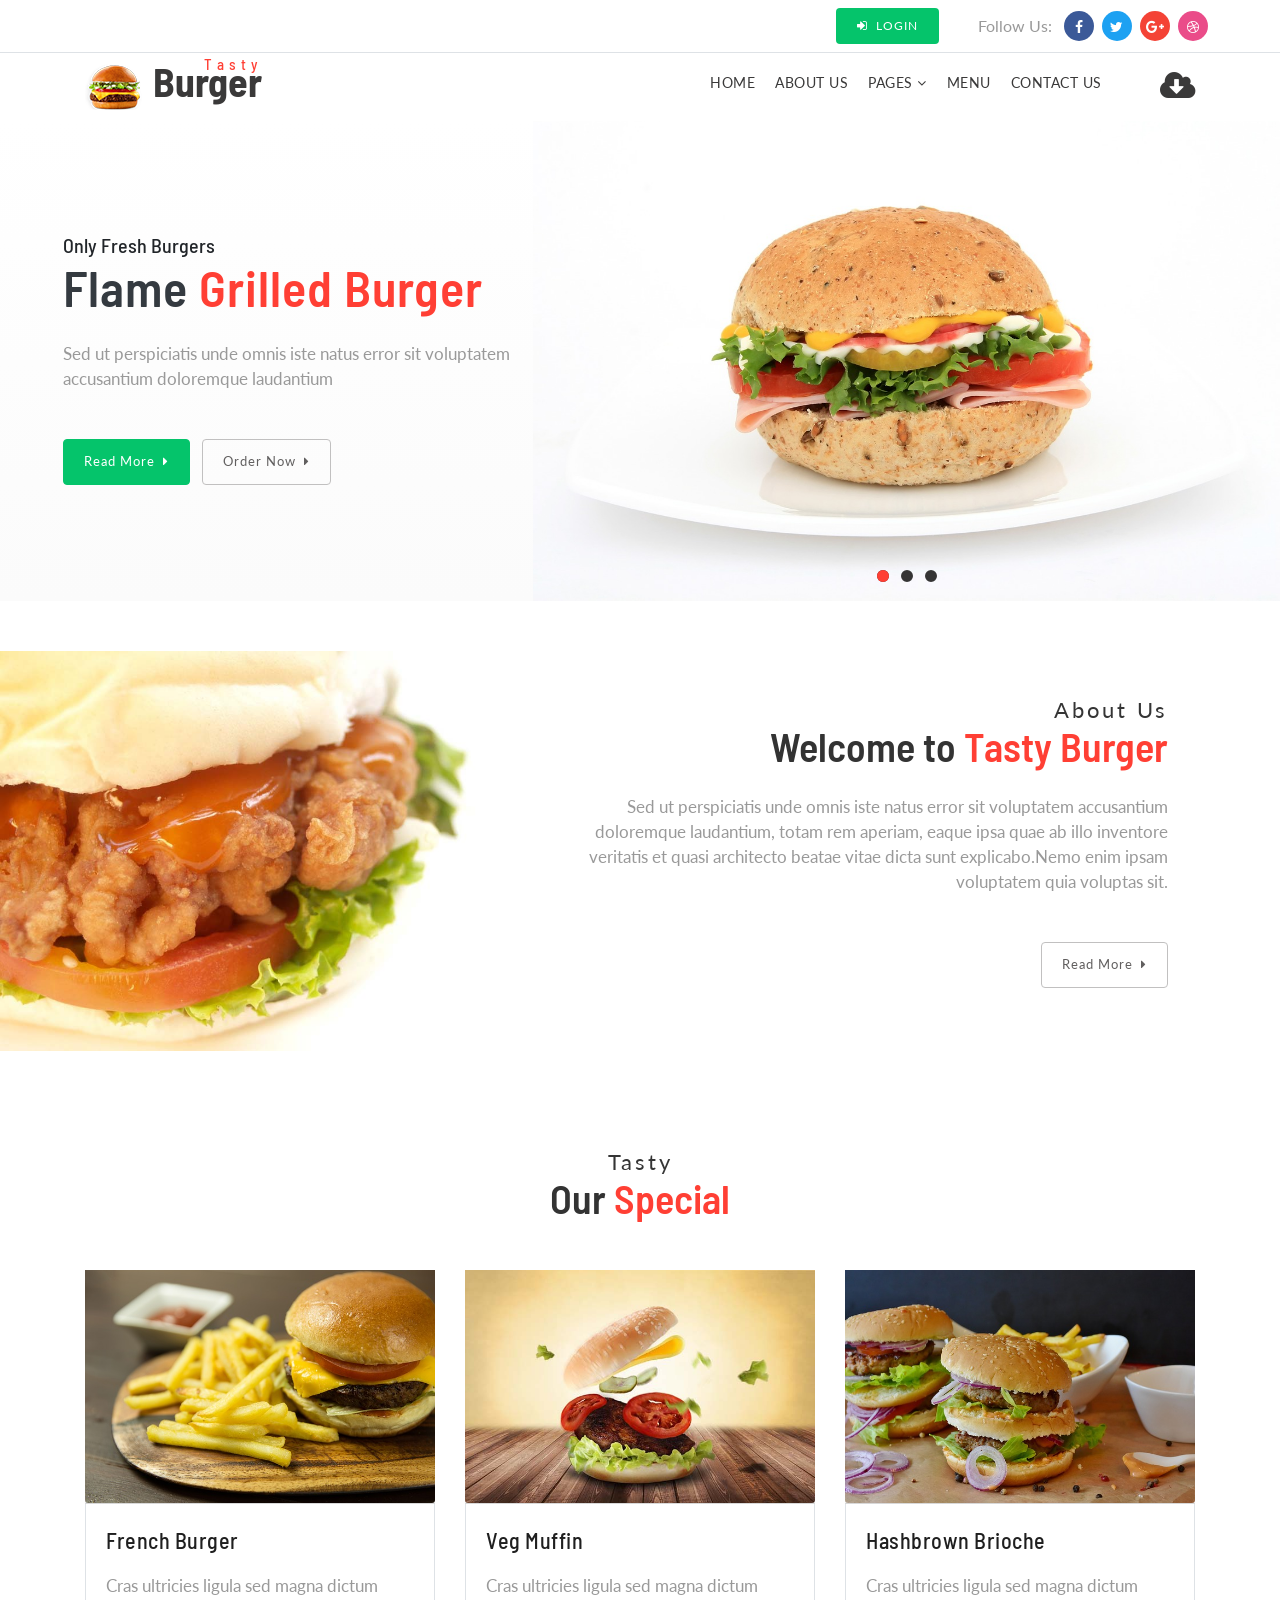
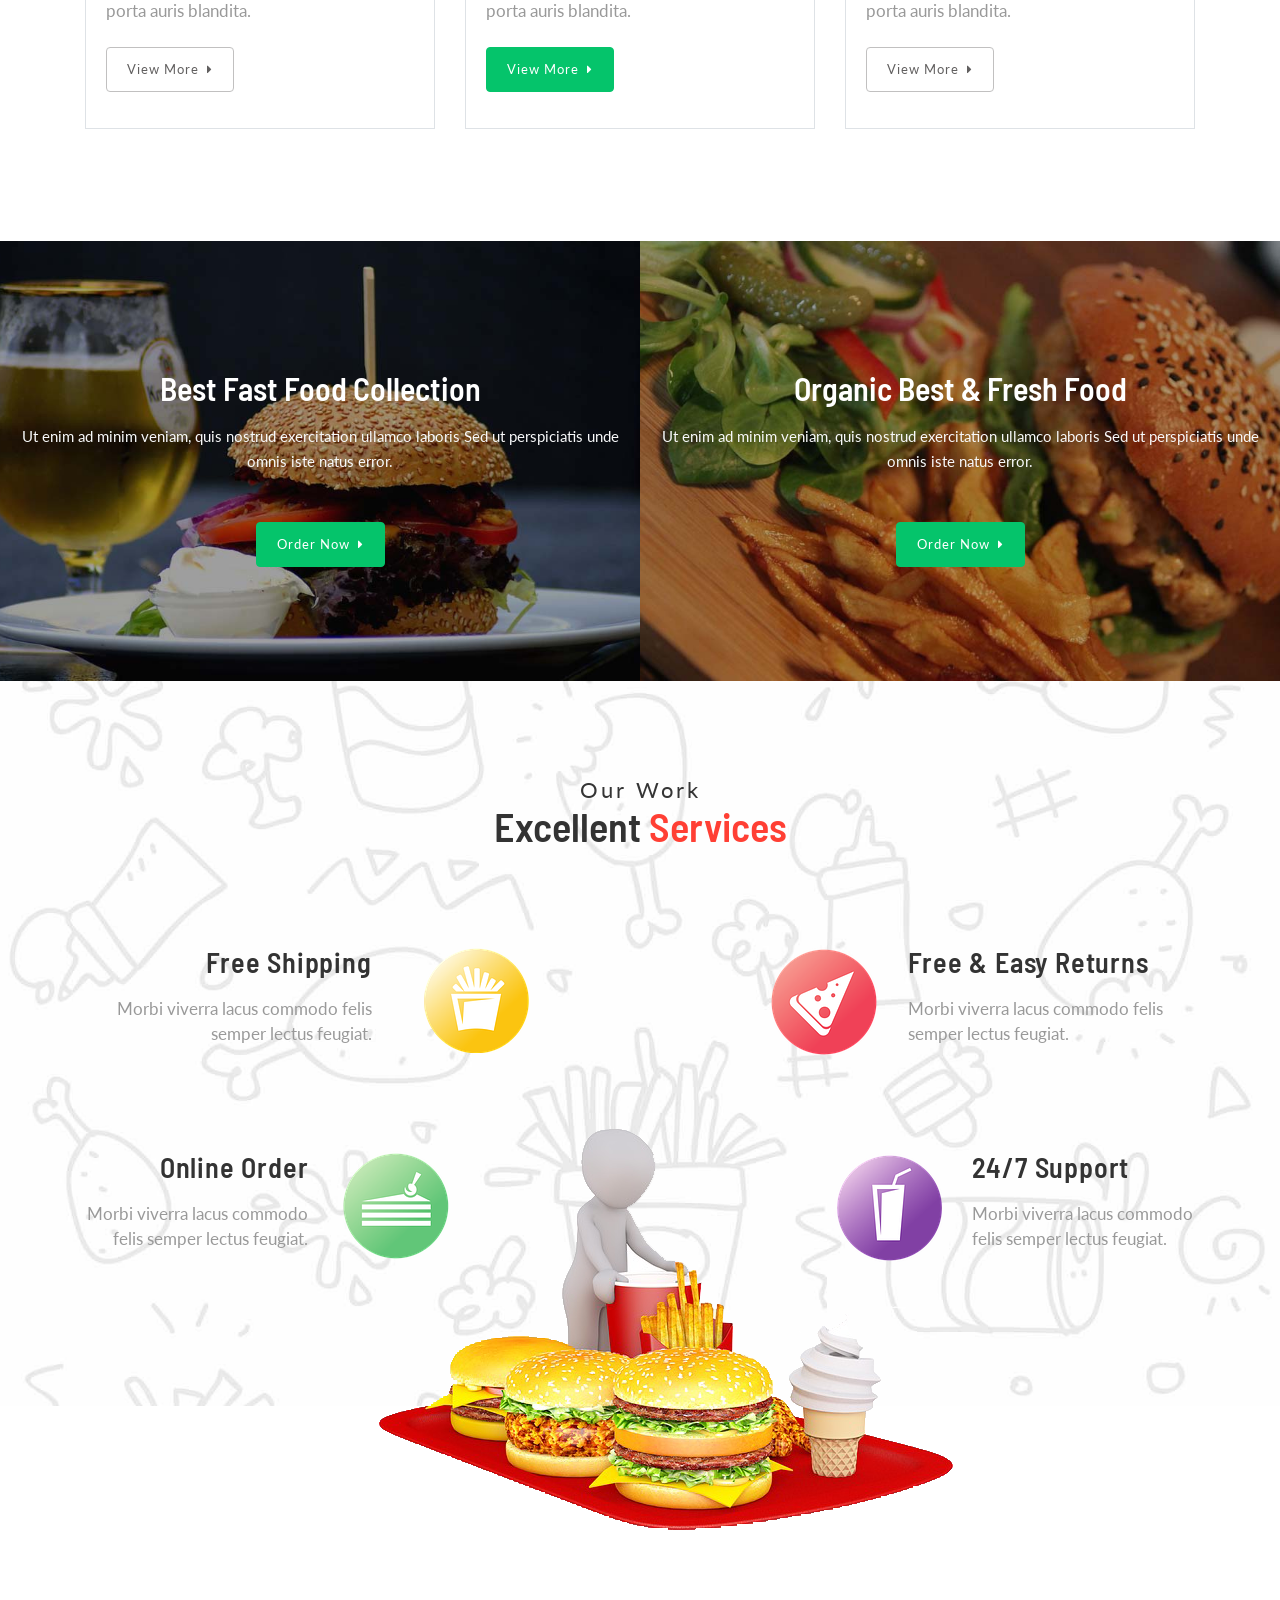
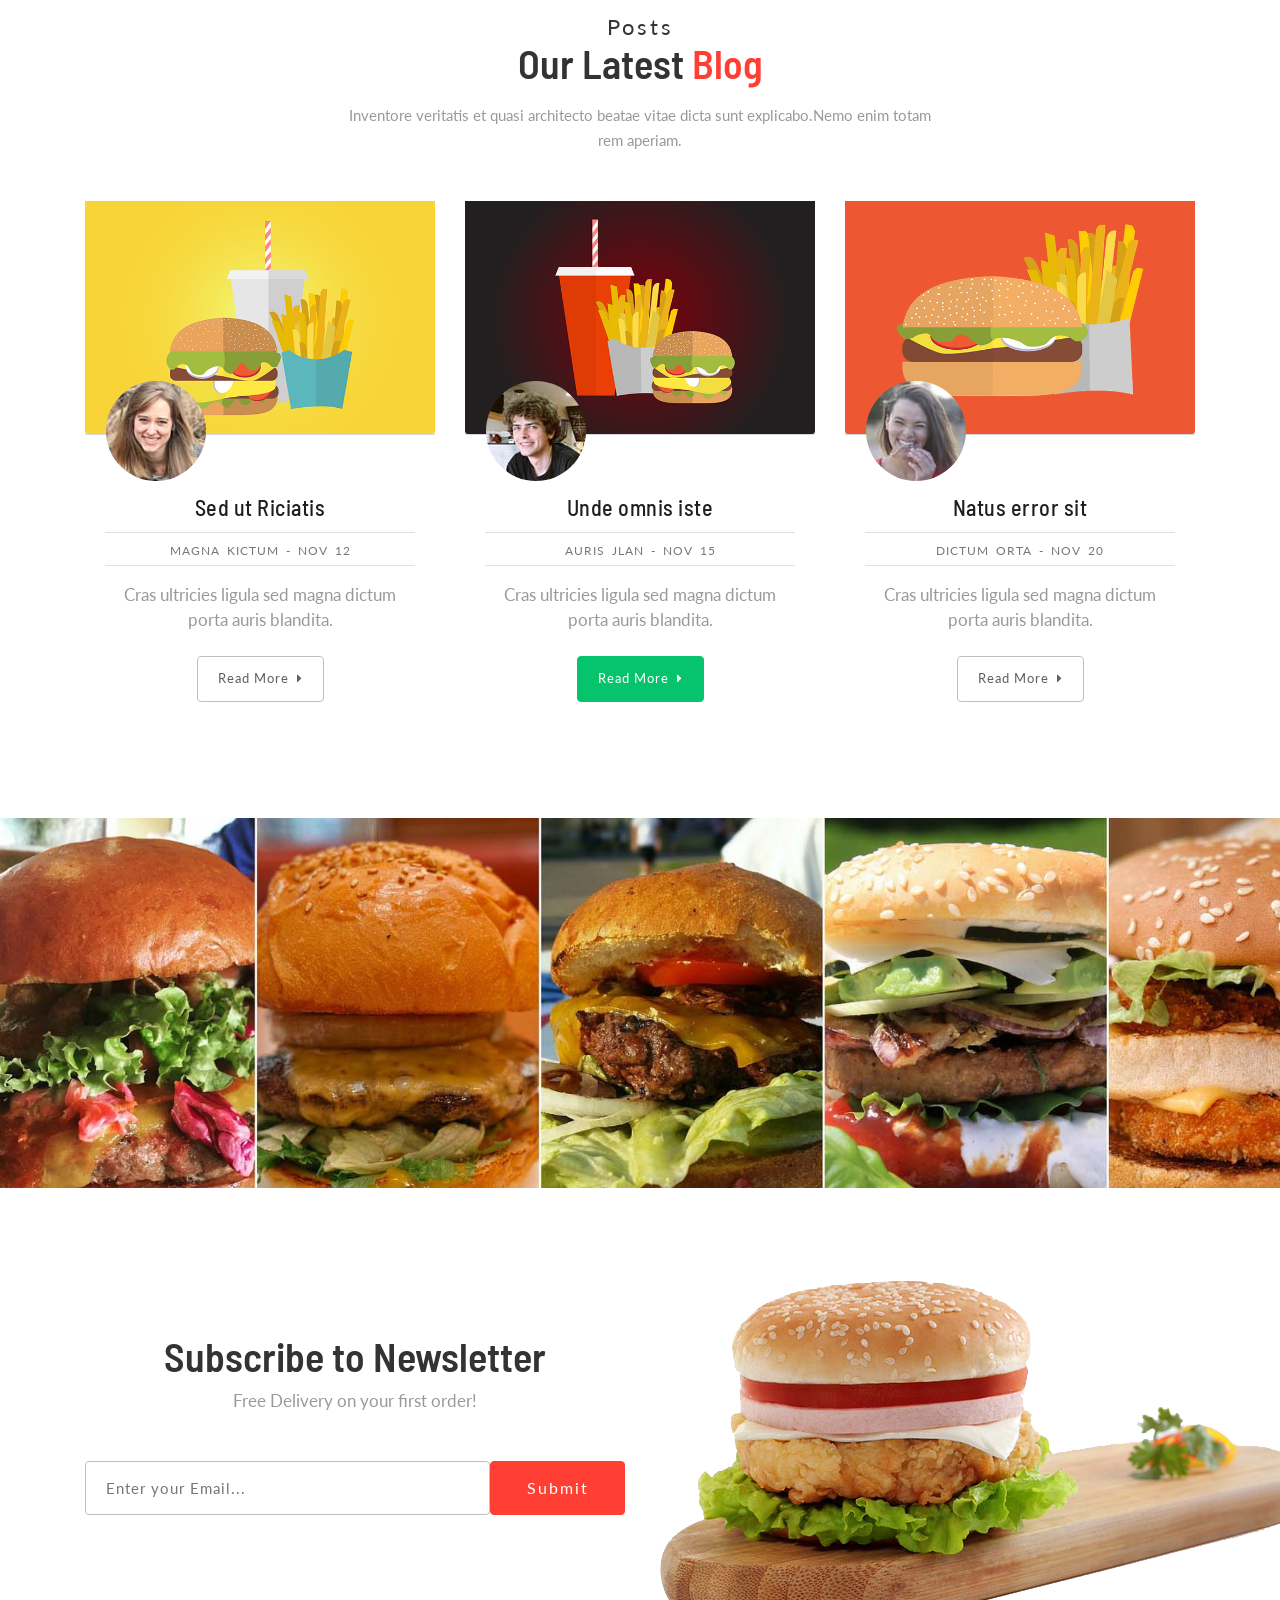
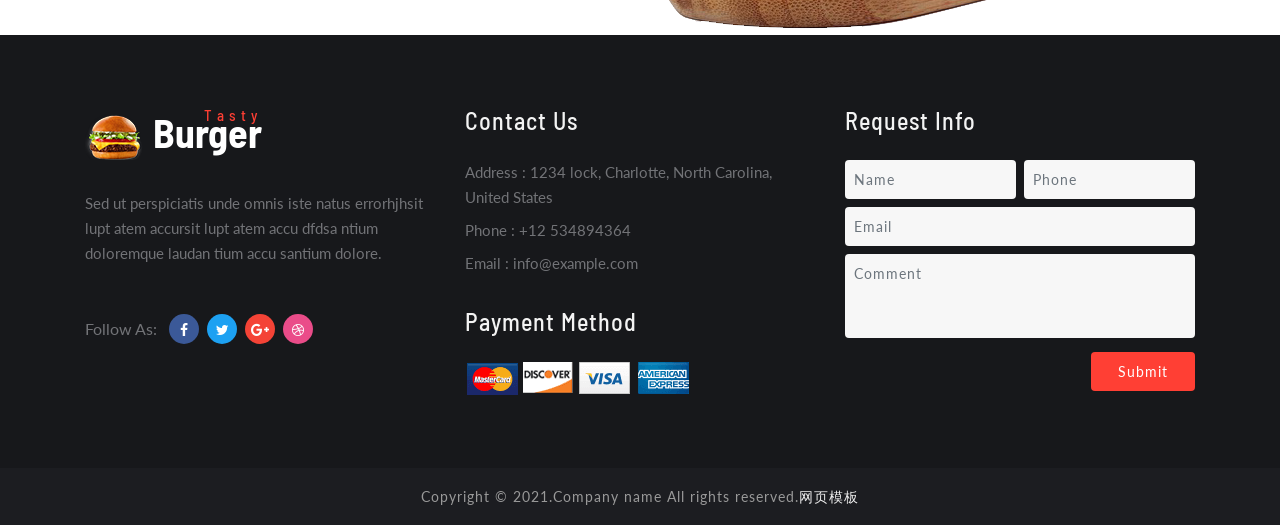
==== commit 4169b3d4: "update phone" ====
--- a/index.html
+++ b/index.html
@@ -50,14 +50,14 @@
 					<div class="col-xl-7 col-md-5 top-social-agile mb-md-0 mb-1 text-lg-left text-center">
 						<div class="row">
 							<div class="col-xl-3 col-6 header-top_w3layouts">
-								<p class="text-da">
+								<!-- <p class="text-da">
 									<span class="fa fa-map-marker mr-2"></span>Parma Via, Italy
-								</p>
+								</p> -->
 							</div>
 							<div class="col-xl-3 col-6 header-top_w3layouts">
-								<p class="text-da">
+								<!-- <p class="text-da">
 									<span class="fa fa-phone mr-2"></span>+1 000263676
-								</p>
+								</p> -->
 							</div>
 							<div class="col-xl-6"></div>
 						</div>
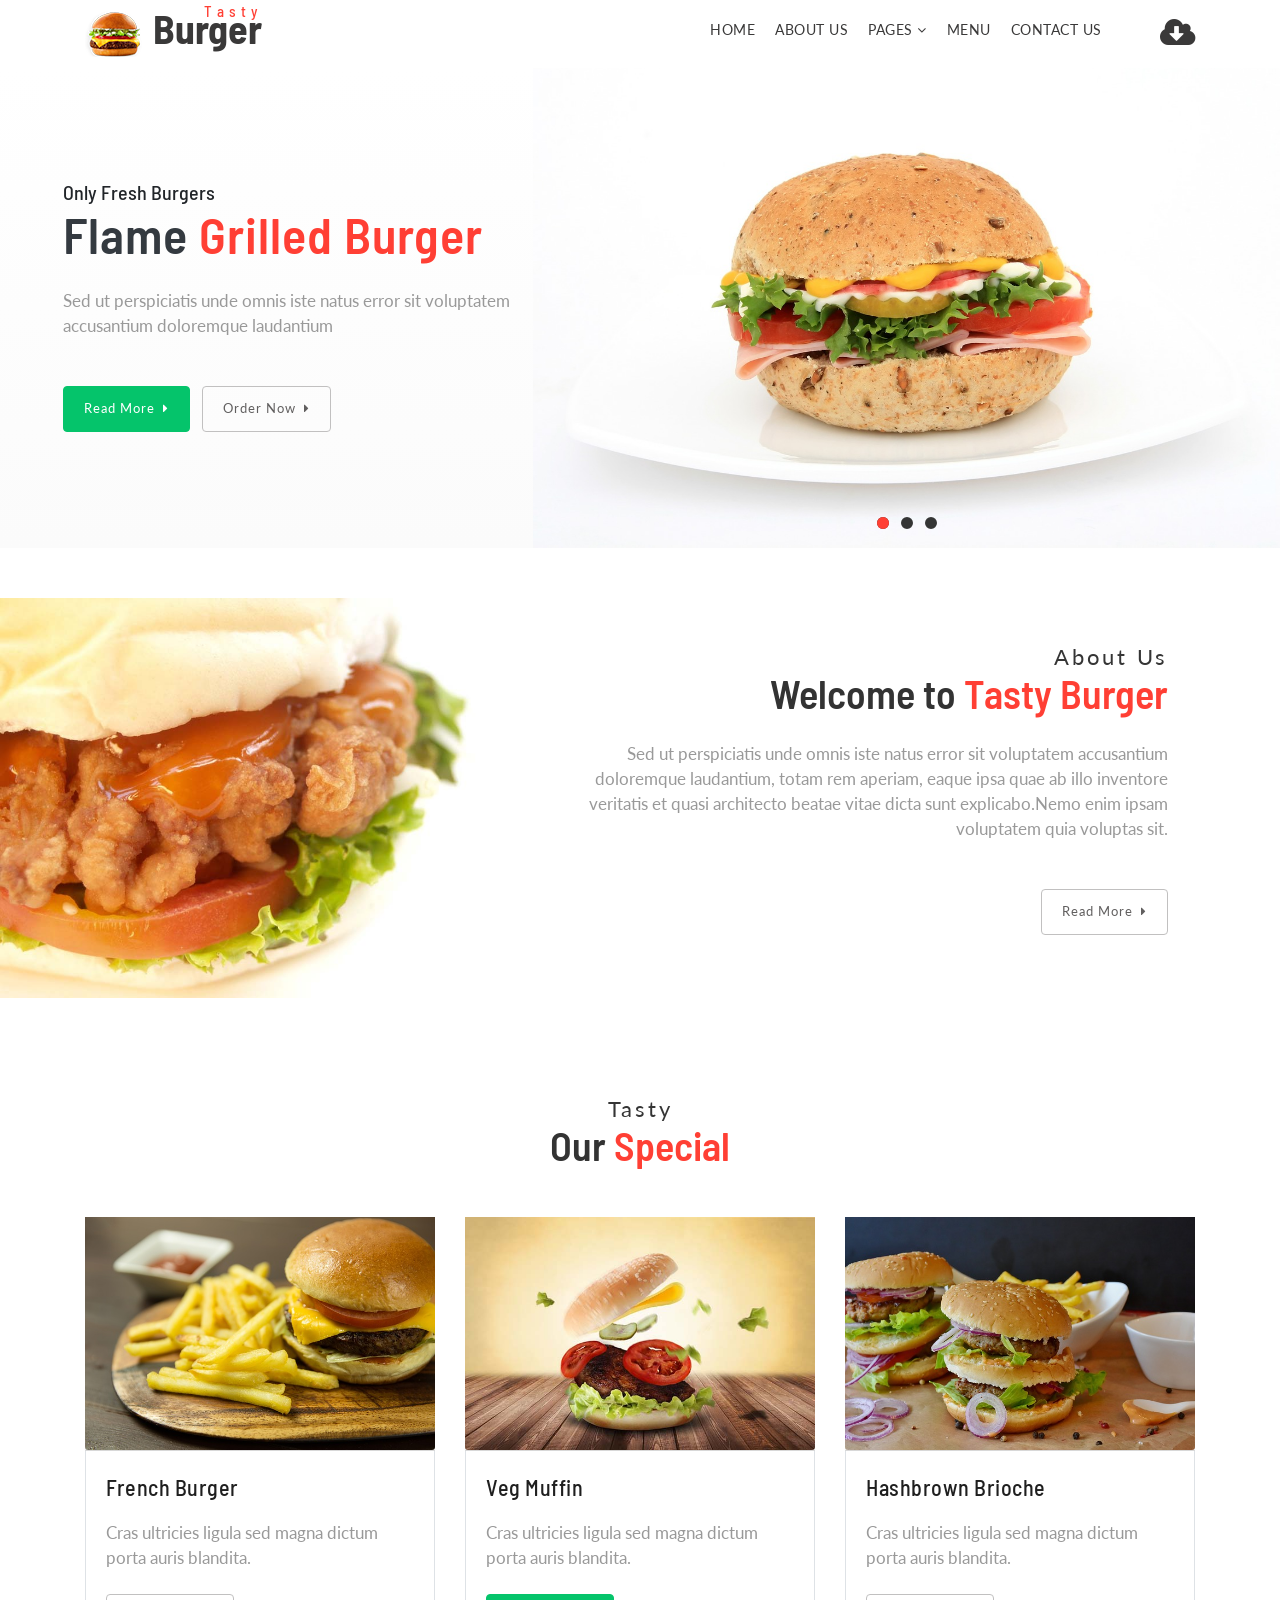
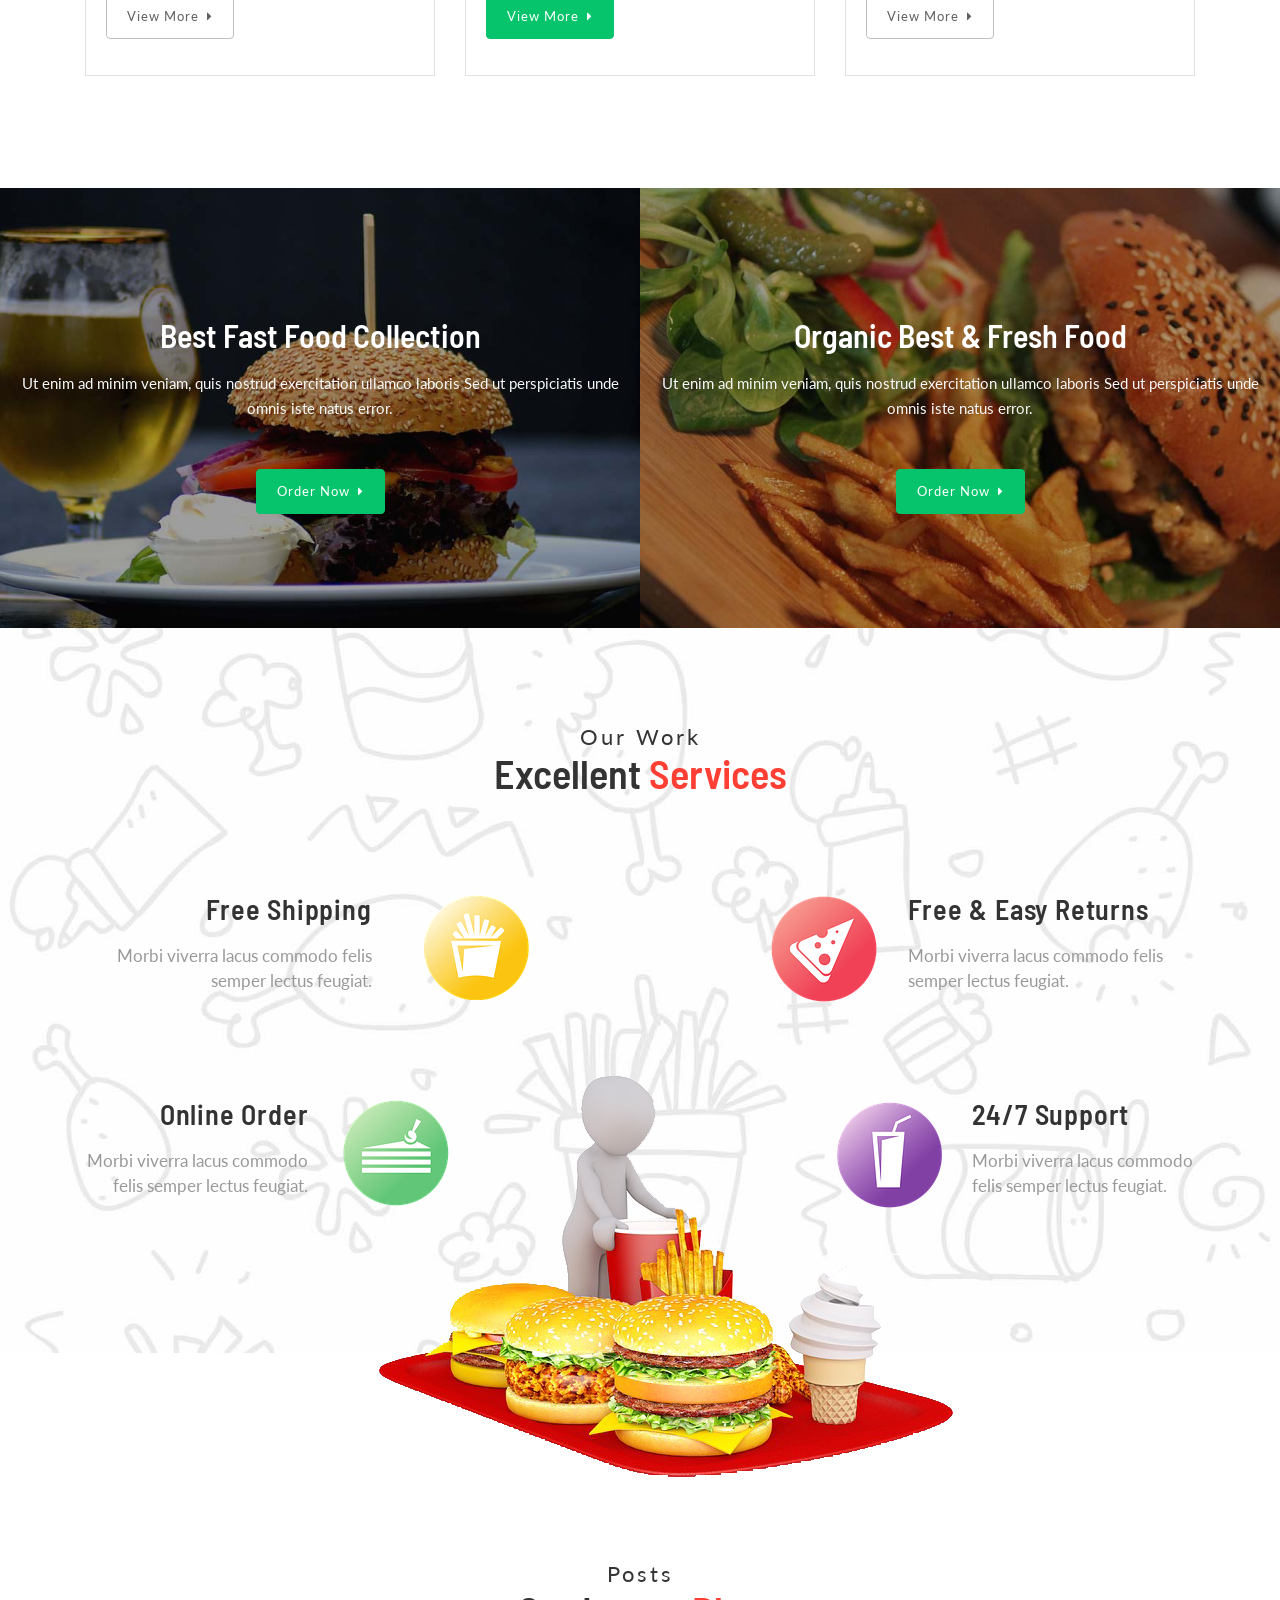
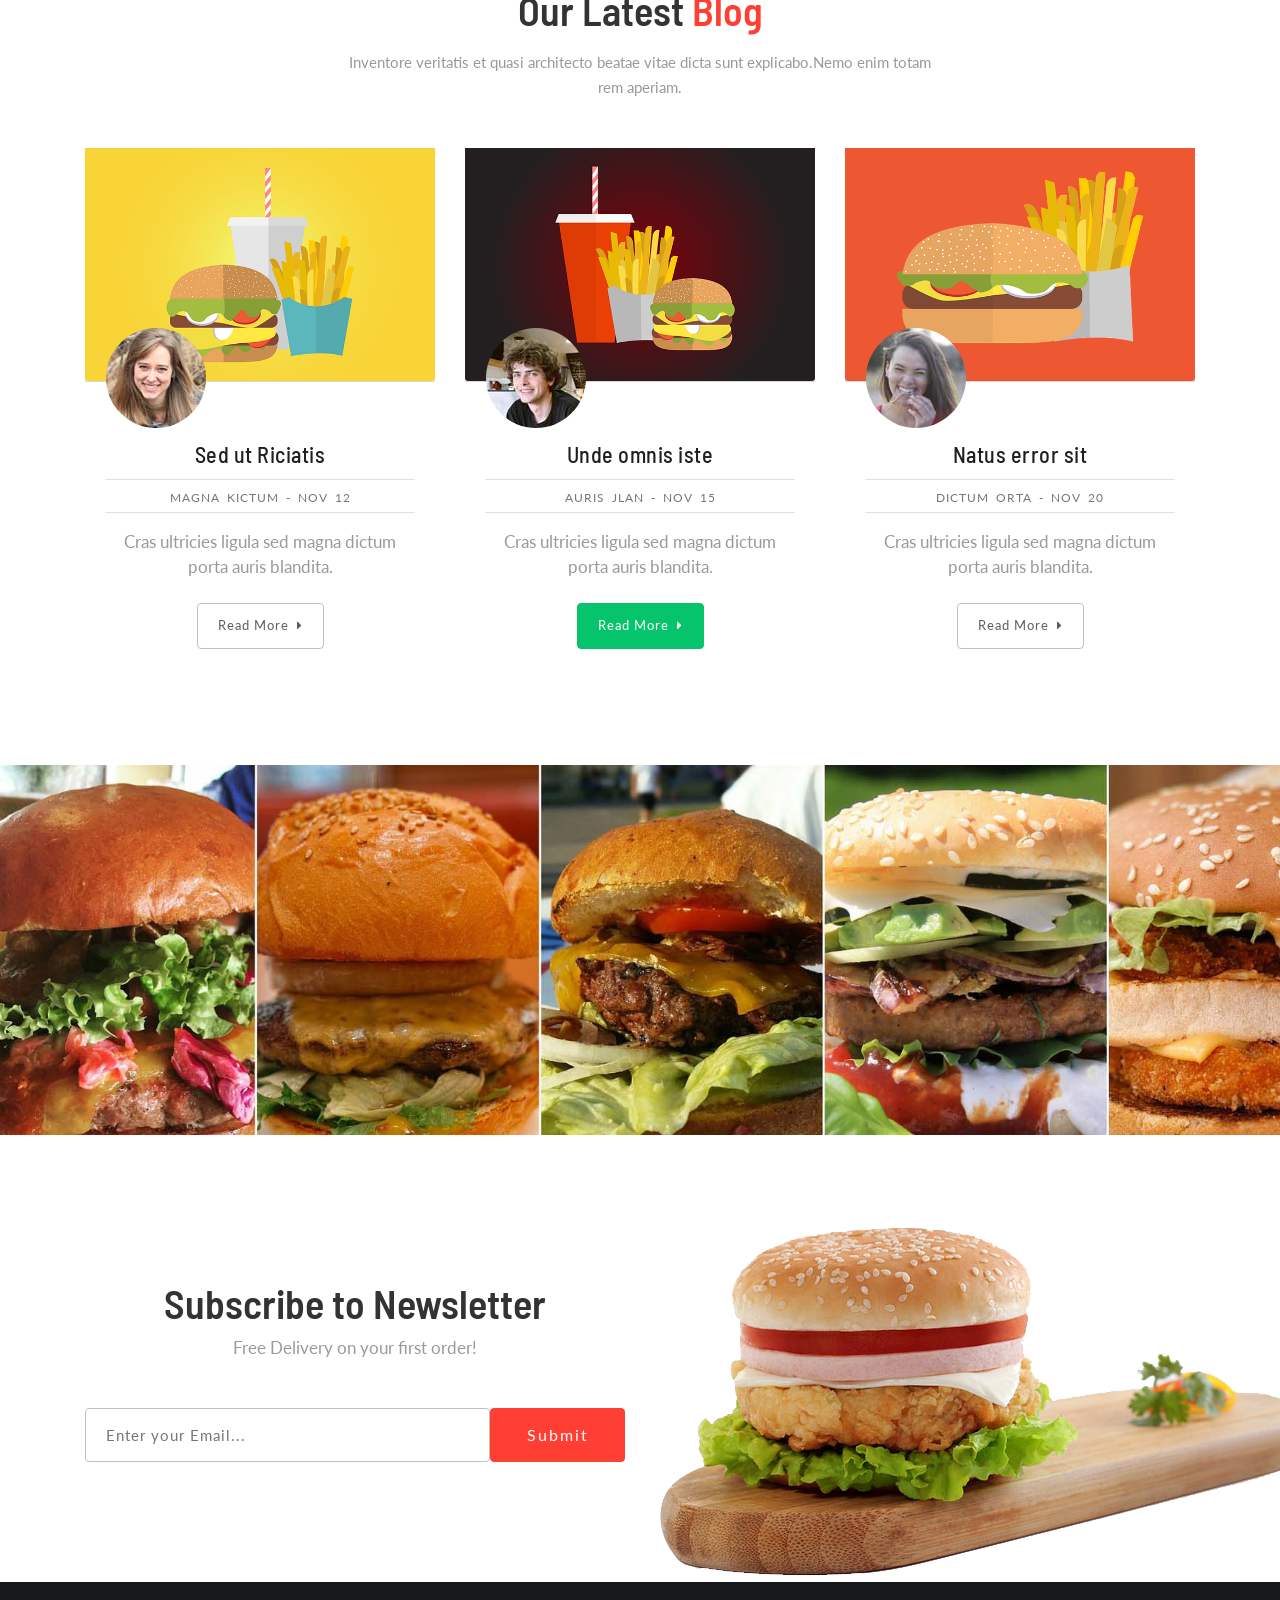
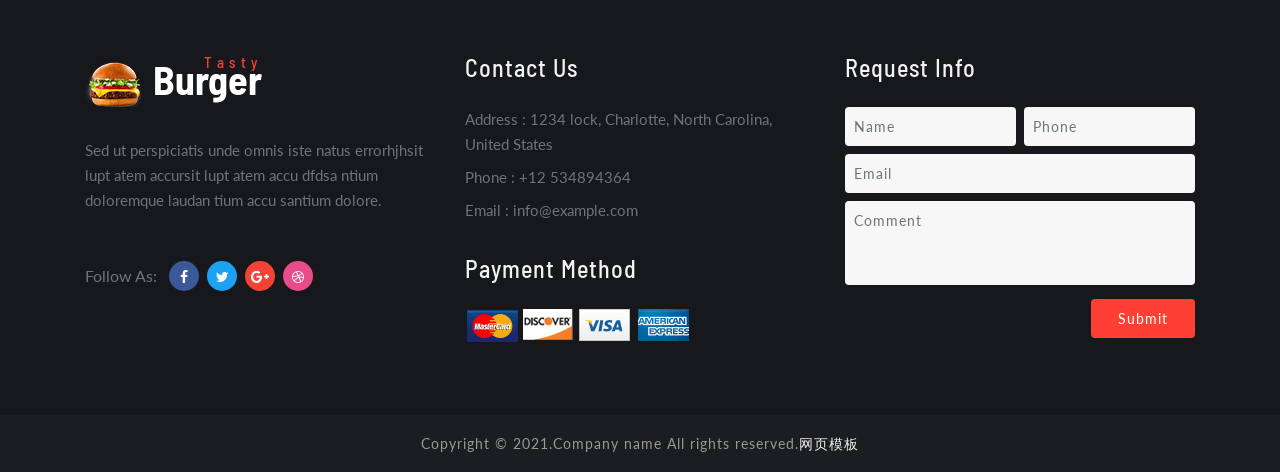
==== commit db7f7c97: "delete top" ====
--- a/index.html
+++ b/index.html
@@ -41,72 +41,6 @@
 </head>
 
 <body>
-	<!-- header -->
-	<header id="home">
-		<!-- top-bar -->
-		<div class="top-bar py-2 border-bottom">
-			<div class="container">
-				<div class="row middle-flex">
-					<div class="col-xl-7 col-md-5 top-social-agile mb-md-0 mb-1 text-lg-left text-center">
-						<div class="row">
-							<div class="col-xl-3 col-6 header-top_w3layouts">
-								<!-- <p class="text-da">
-									<span class="fa fa-map-marker mr-2"></span>Parma Via, Italy
-								</p> -->
-							</div>
-							<div class="col-xl-3 col-6 header-top_w3layouts">
-								<!-- <p class="text-da">
-									<span class="fa fa-phone mr-2"></span>+1 000263676
-								</p> -->
-							</div>
-							<div class="col-xl-6"></div>
-						</div>
-					</div>
-					<div class="col-xl-5 col-md-7 top-social-agile text-md-right text-center pr-sm-0 mt-md-0 mt-2">
-						<div class="row middle-flex">
-							<div class="col-lg-5 col-4 top-w3layouts p-md-0 text-right">
-								<!-- login -->
-								<a href="login.html" class="btn login-button-2 text-uppercase text-wh">
-									<span class="fa fa-sign-in mr-2"></span>Login</a>
-								<!-- //login -->
-							</div>
-							<div class="col-lg-7 col-8 social-grid-w3">
-								<!-- social icons -->
-								<ul class="top-right-info">
-									<li>
-										<p>Follow Us:</p>
-									</li>
-									<li class="facebook-w3">
-										<a href="#facebook">
-											<span class="fa fa-facebook-f"></span>
-										</a>
-									</li>
-									<li class="twitter-w3">
-										<a href="#twitter">
-											<span class="fa fa-twitter"></span>
-										</a>
-									</li>
-									<li class="google-w3">
-										<a href="#google">
-											<span class="fa fa-google-plus"></span>
-										</a>
-									</li>
-									<li class="dribble-w3">
-										<a href="#dribble">
-											<span class="fa fa-dribbble"></span>
-										</a>
-									</li>
-								</ul>
-								<!-- //social icons -->
-							</div>
-						</div>
-					</div>
-				</div>
-			</div>
-		</div>
-	</header>
-	<!-- //top-bar -->
-
 	<!-- header 2 -->
 	<!-- navigation -->
 	<div class="main-top py-1">
